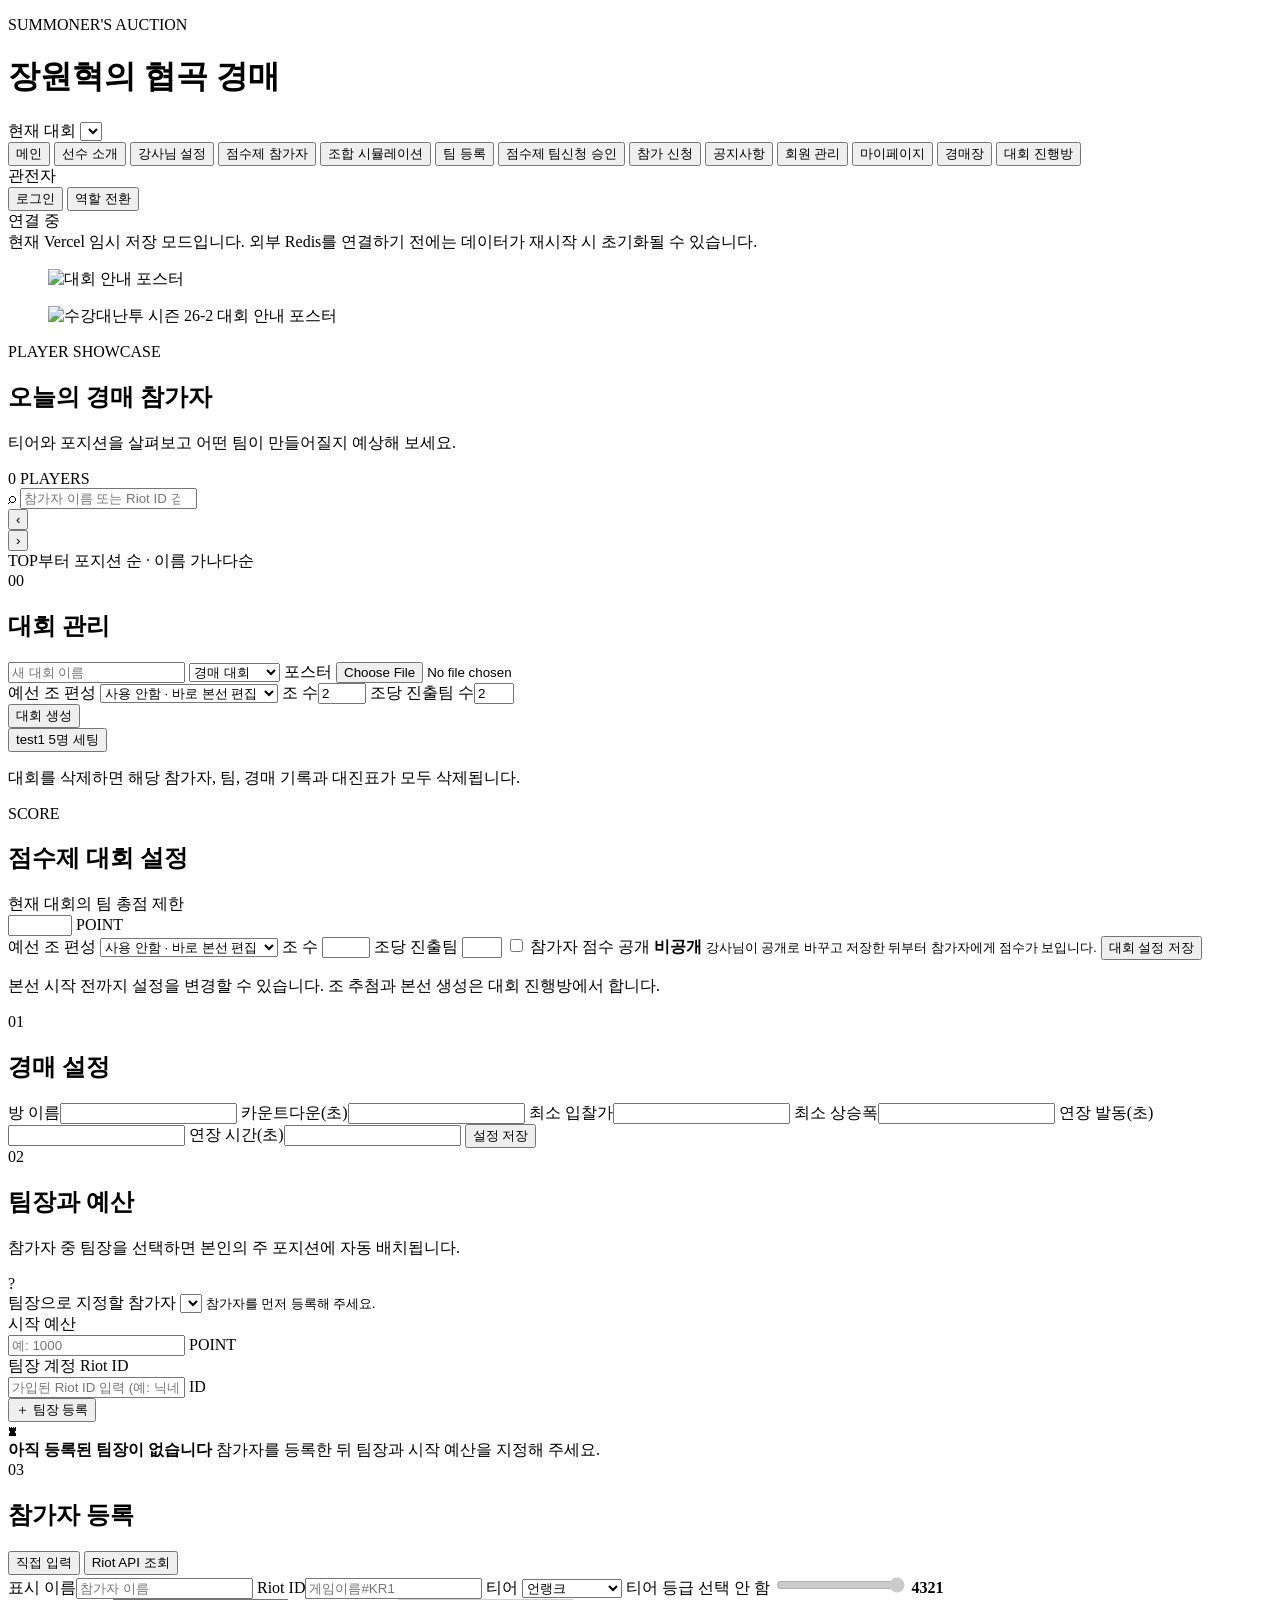
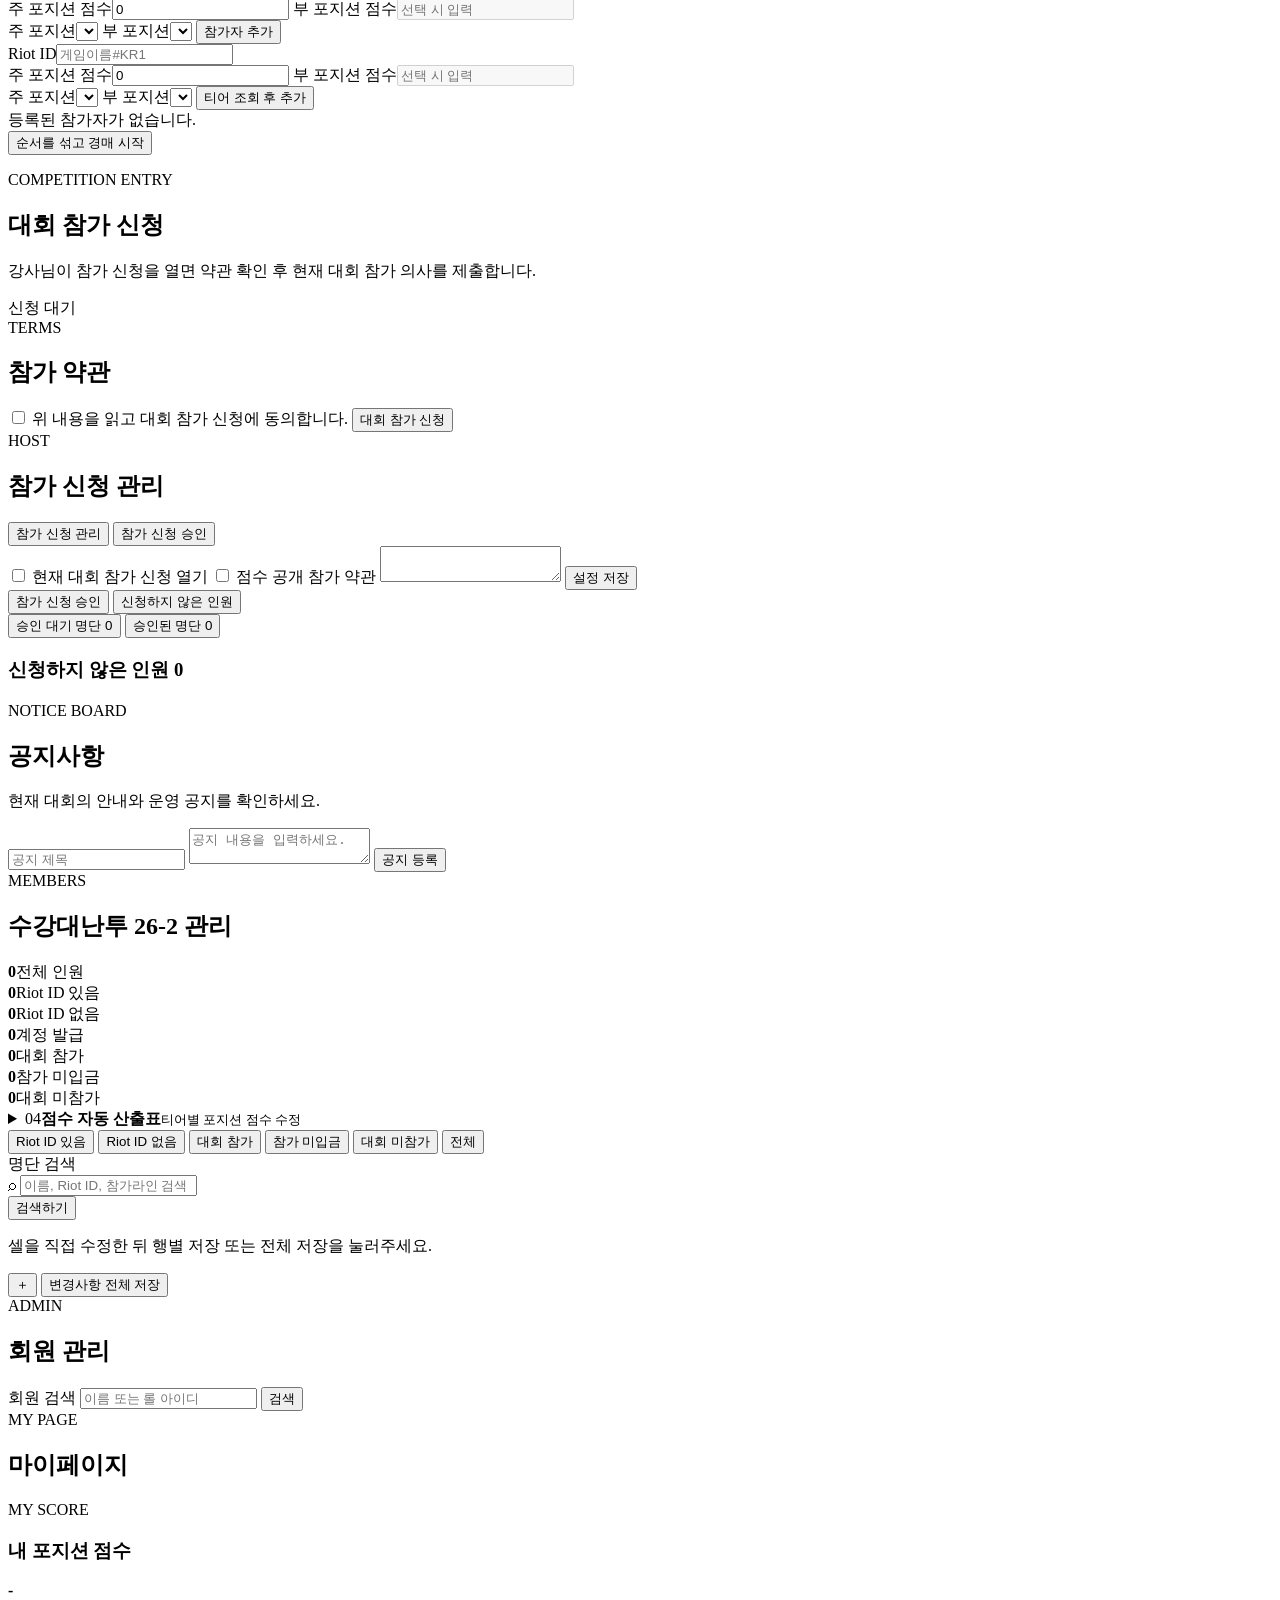
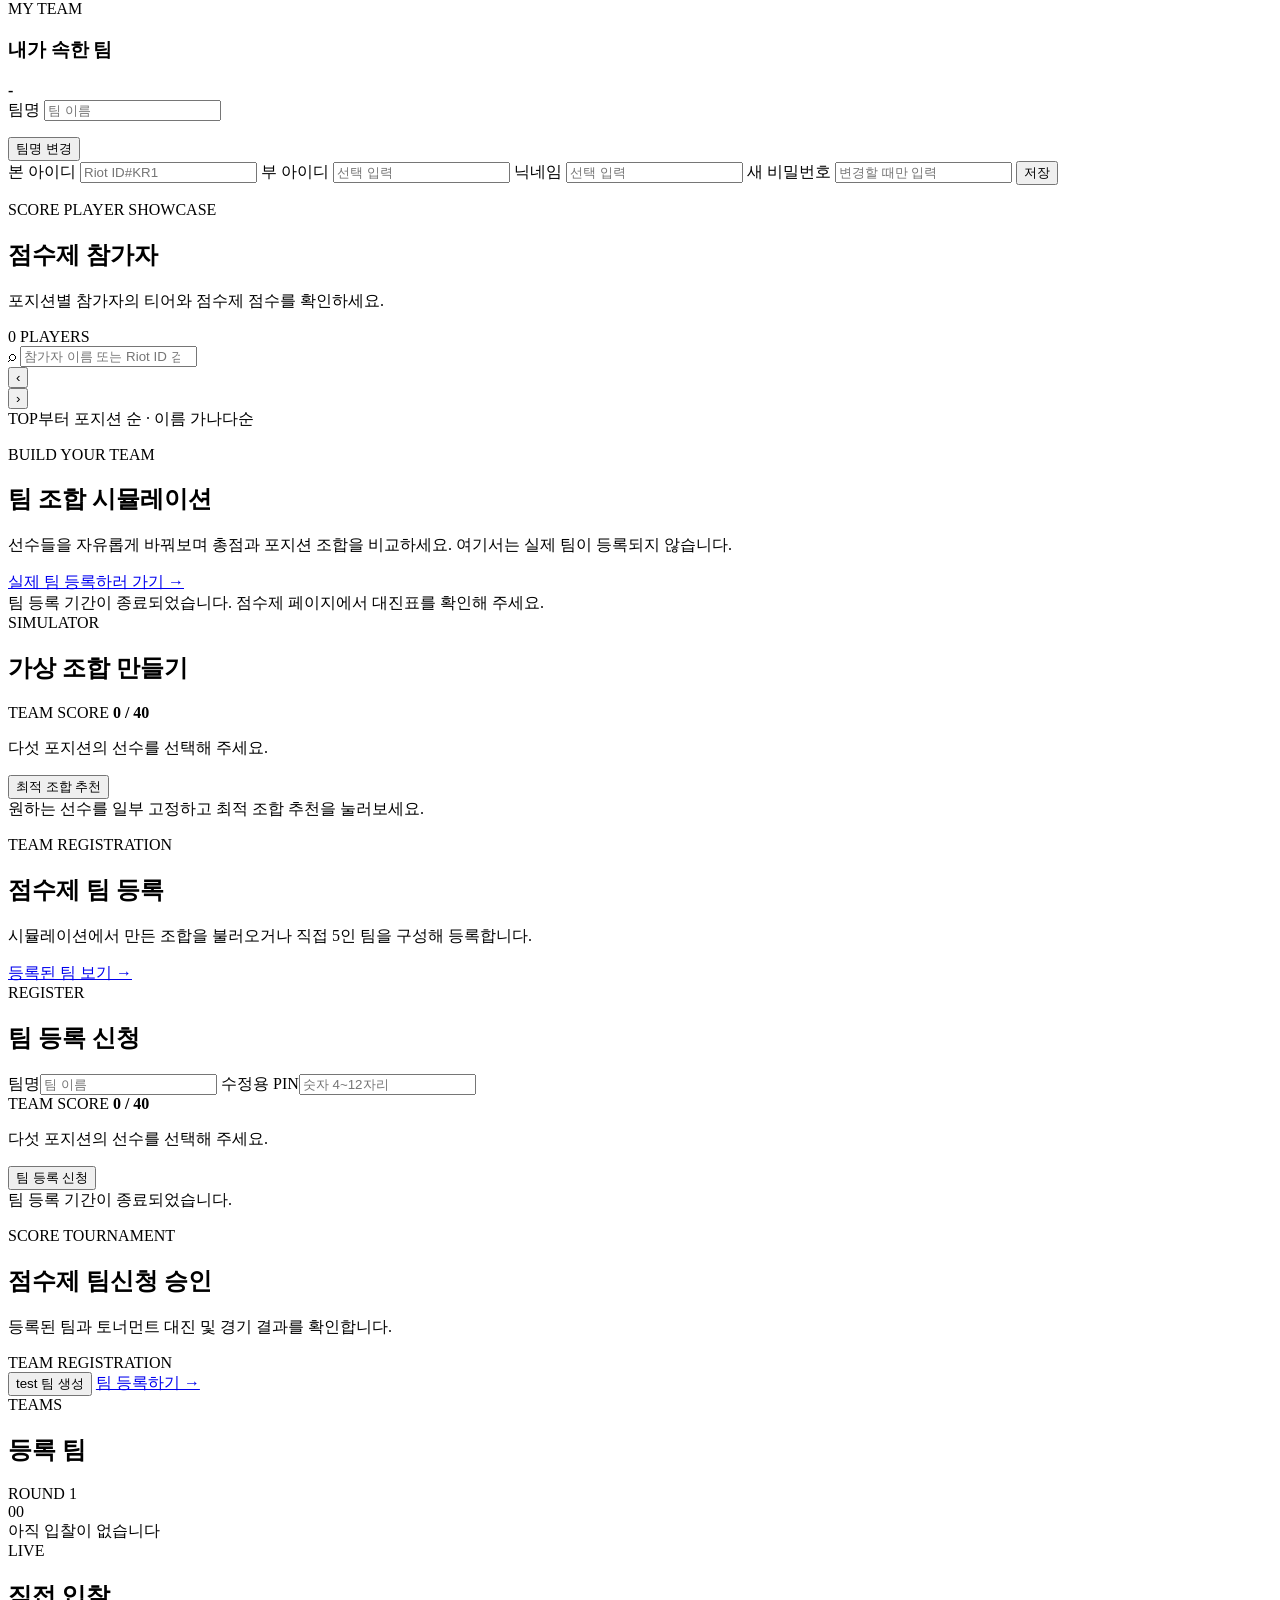
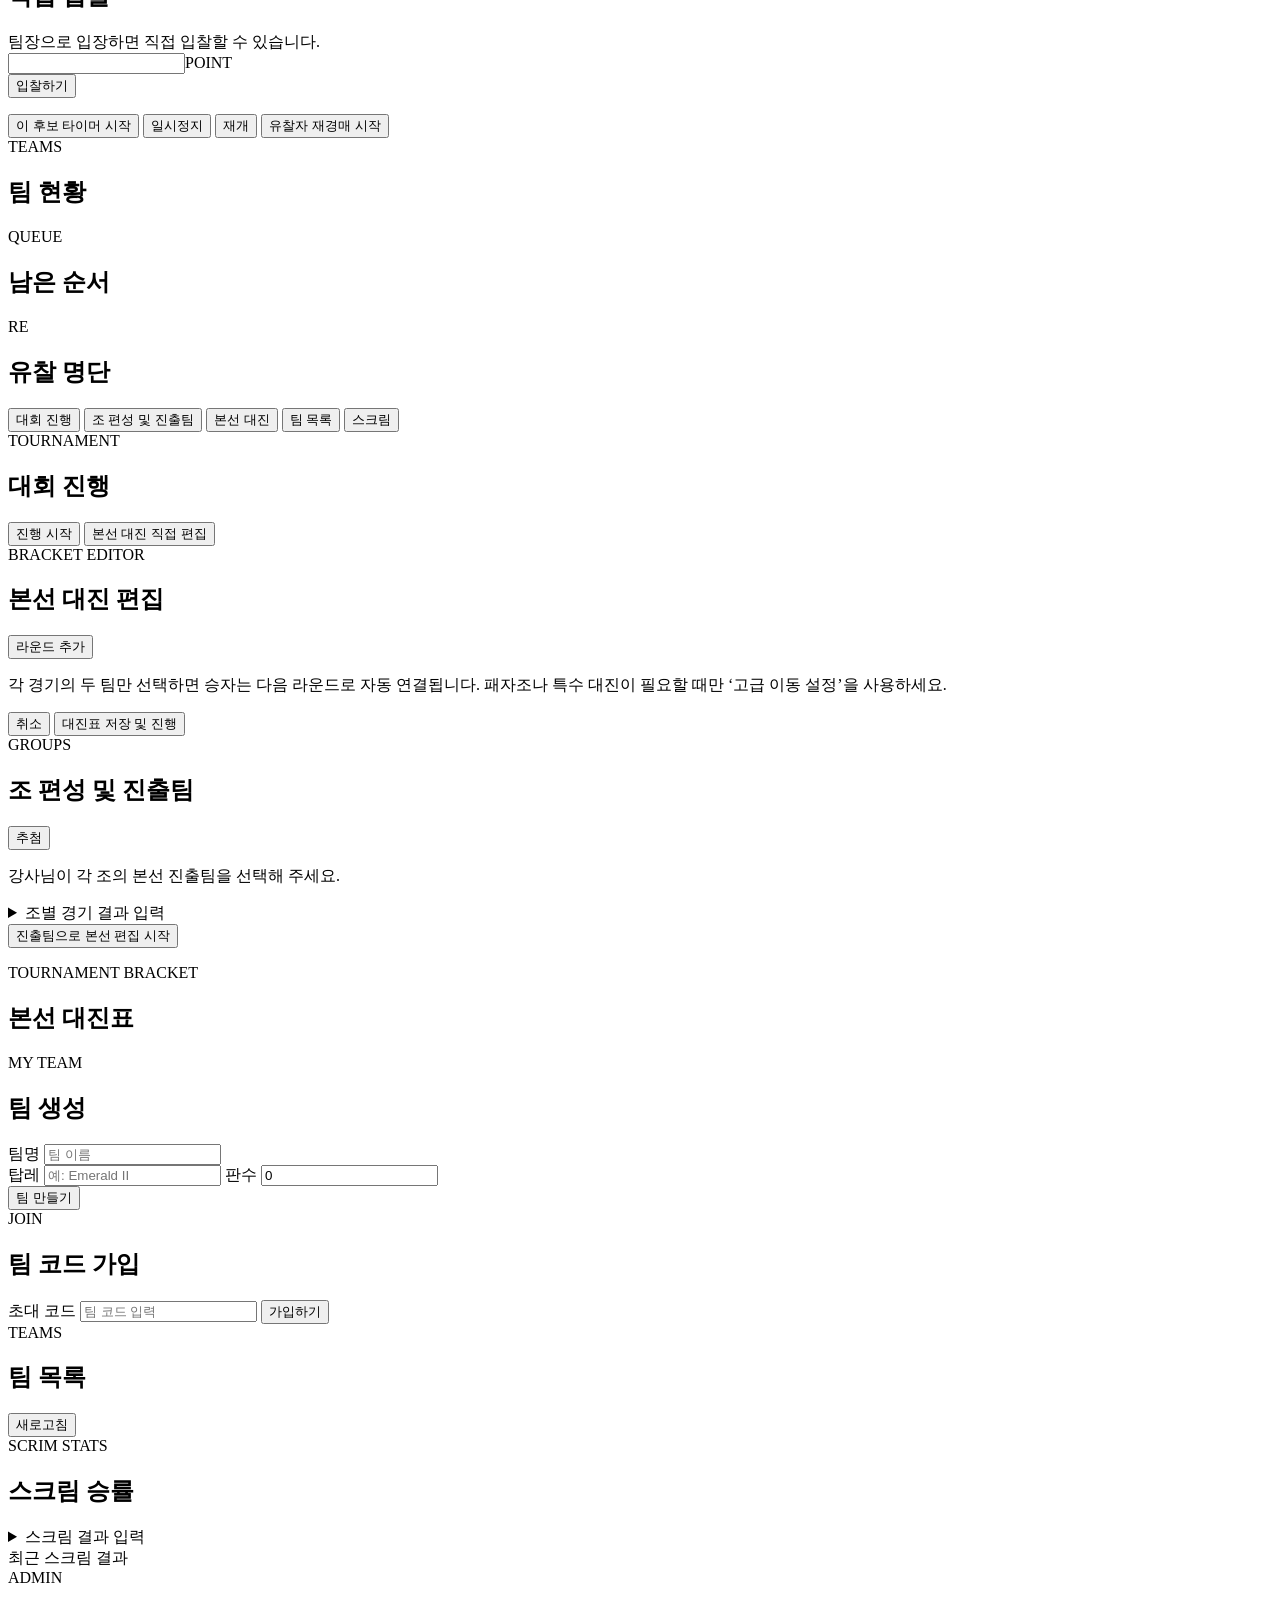
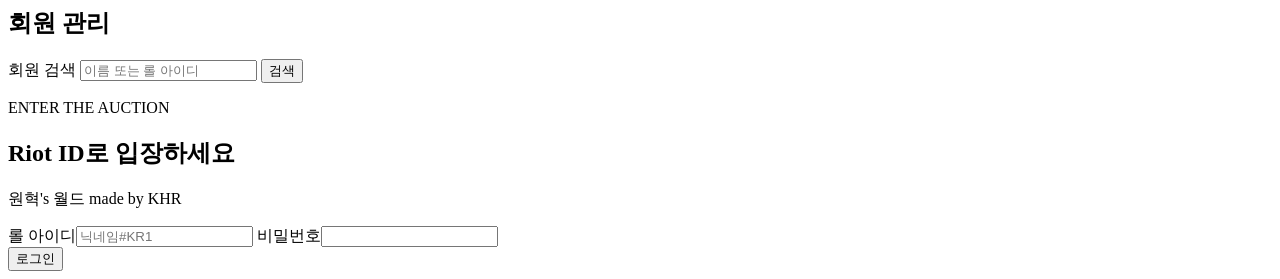
==== app/static/index.html @ ed211e3d "오늘 수정" ====
<!doctype html>
<html lang="ko">
  <head>
    <meta charset="utf-8" />
    <meta name="viewport" content="width=device-width, initial-scale=1" />
    <title>LoL Auction</title>
    <link rel="stylesheet" href="/static/styles.css?v=20260717-5" />
  </head>
  <body>
    <div class="background-glow"></div>
    <header>
      <div>
        <p class="eyebrow">SUMMONER'S AUCTION</p>
        <h1 id="room-title">장원혁의 협곡 경매</h1>
      </div>
      <div class="header-actions">
        <div id="competition-switcher" class="competition-switcher hidden">
          <span>현재 대회</span>
          <select id="active-competition-select"></select>
        </div>
        <nav id="main-nav" class="main-nav hidden">
          <button type="button" data-view="poster">메인</button>
          <button type="button" data-view="intro">선수 소개</button>
          <button id="setup-nav" type="button" data-view="setup">강사님 설정</button>
          <button type="button" data-view="score-intro">점수제 참가자</button>
          <button type="button" data-view="team-simulator">조합 시뮬레이션</button>
          <button type="button" data-view="team-register">팀 등록</button>
          <button id="tournament-nav" type="button" data-view="tournament">점수제 팀신청 승인</button>
          <button type="button" data-view="participation">참가 신청</button>
          <button type="button" data-view="notices">공지사항</button>
          <button type="button" data-view="members">회원 관리</button>
          <button type="button" data-view="mypage">마이페이지</button>
          <button type="button" data-view="auction">경매장</button>
          <button type="button" data-view="scrim">대회 진행방</button>
        </nav>
        <div id="role-badge" class="role-badge">관전자</div>
        <button id="login-button" class="ghost small-button hidden" type="button">로그인</button>
        <button id="logout-button" class="ghost small-button" type="button">역할 전환</button>
        <div class="connection"><span id="socket-dot"></span><span id="socket-text">연결 중</span></div>
      </div>
    </header>

    <main>
      <div id="deployment-warning" class="deployment-warning hidden">
        현재 Vercel 임시 저장 모드입니다. 외부 Redis를 연결하기 전에는 데이터가 재시작 시 초기화될 수 있습니다.
      </div>
      <section id="poster-panel" class="poster-panel hidden">
        <figure class="poster-main-image">
          <img class="main-poster-image" src="/static/season-26-2-poster.png?v=20260716-1" alt="대회 안내 포스터" />
        </figure>
      </section>

      <section id="intro-panel" class="intro-panel hidden">
        <figure class="main-poster">
          <img class="main-poster-image" src="/static/season-26-2-poster.png?v=20260716-1" alt="수강대난투 시즌 26-2 대회 안내 포스터" />
        </figure>
        <div class="intro-heading">
          <div>
            <p class="eyebrow">PLAYER SHOWCASE</p>
            <h2>오늘의 경매 참가자</h2>
            <p>티어와 포지션을 살펴보고 어떤 팀이 만들어질지 예상해 보세요.</p>
          </div>
          <div id="intro-count" class="intro-count">0 PLAYERS</div>
        </div>
        <div class="player-search">
          <div class="player-search-field">
            <span aria-hidden="true">⌕</span>
            <input id="intro-search" type="search" placeholder="참가자 이름 또는 Riot ID 검색" autocomplete="off" />
          </div>
          <div id="intro-search-results" class="player-search-results hidden"></div>
        </div>
        <div id="intro-position-nav" class="intro-position-nav"></div>
        <div class="intro-showcase">
          <button id="intro-prev" class="intro-arrow" type="button" aria-label="이전 참가자">‹</button>
          <div id="intro-players" class="intro-stage"></div>
          <button id="intro-next" class="intro-arrow" type="button" aria-label="다음 참가자">›</button>
        </div>
        <div class="intro-footer">
          <div id="intro-progress" class="intro-progress"></div>
          <span id="intro-order-guide">TOP부터 포지션 순 · 이름 가나다순</span>
        </div>
      </section>

      <section id="setup-panel" class="setup-grid">
        <article class="panel competition-manager">
          <div class="panel-title"><span>00</span><h2>대회 관리</h2></div>
          <form id="competition-form" class="competition-create-form">
            <input name="name" required maxlength="50" placeholder="새 대회 이름" />
            <select name="mode" required>
              <option value="auction">경매 대회</option>
              <option value="tournament">점수제 대회</option>
            </select>
            <label class="competition-poster-field">
              <span>포스터</span>
              <input name="poster_image" type="file" accept="image/*" />
            </label>
            <div id="competition-tournament-options" class="hidden">
              <label>예선 조 편성
                <select name="tournament_format">
                  <option value="single_elimination">사용 안함 · 바로 본선 편집</option>
                  <option value="group_then_knockout">사용 · 조 편성 후 본선 편집</option>
                </select>
              </label>
              <label>조 수<input name="group_count" type="number" min="2" max="16" value="2" /></label>
              <label>조당 진출팀 수<input name="qualifiers_per_group" type="number" min="1" max="8" value="2" /></label>
            </div>
            <button class="primary" type="submit">대회 생성</button>
          </form>
          <div id="competition-list" class="competition-list"></div>
          <button id="setup-test-competitions-button" class="ghost" type="button">test1 5명 세팅</button>
          <p class="danger-guide">대회를 삭제하면 해당 참가자, 팀, 경매 기록과 대진표가 모두 삭제됩니다.</p>
        </article>
        <article class="panel tournament-score-settings">
          <div class="panel-title"><span>SCORE</span><h2>점수제 대회 설정</h2></div>
          <form id="teacher-score-limit-form" class="score-limit-form">
            <div class="score-setting-field">
              <span class="field-caption">현재 대회의 팀 총점 제한</span>
              <div class="input-with-unit">
                <input id="teacher-score-limit-input" name="score_limit" type="number" min="0" max="5000" required />
                <span>POINT</span>
              </div>
            </div>
            <label class="score-setting-field">예선 조 편성
              <select id="tournament-format-input">
                <option value="single_elimination">사용 안함 · 바로 본선 편집</option>
                <option value="group_then_knockout">사용 · 조 편성 후 본선 편집</option>
              </select>
            </label>
            <label class="score-setting-field">조 수
              <input id="tournament-group-count-input" type="number" min="2" max="16" />
            </label>
            <label class="score-setting-field">조당 진출팀
              <input id="tournament-qualifiers-input" type="number" min="1" max="8" />
            </label>
            <label class="score-setting-field score-visibility-toggle">
              <input id="tournament-score-visible-input" type="checkbox" />
              <span class="field-caption">참가자 점수 공개</span>
              <strong id="tournament-score-visible-label">비공개</strong>
              <small>강사님이 공개로 바꾸고 저장한 뒤부터 참가자에게 점수가 보입니다.</small>
            </label>
            <button id="save-tournament-settings" class="primary" type="submit">대회 설정 저장</button>
          </form>
          <p class="security-guide">본선 시작 전까지 설정을 변경할 수 있습니다. 조 추첨과 본선 생성은 대회 진행방에서 합니다.</p>
        </article>
        <article class="panel settings-panel">
          <div class="panel-title"><span>01</span><h2>경매 설정</h2></div>
          <form id="settings-form" class="form-grid">
            <label class="wide">방 이름<input name="room_name" required /></label>
            <label>카운트다운(초)<input name="countdown_seconds" type="number" min="5" required /></label>
            <label>최소 입찰가<input name="minimum_bid" type="number" min="0" required /></label>
            <label>최소 상승폭<input name="bid_increment" type="number" min="1" required /></label>
            <label>연장 발동(초)<input name="extension_trigger_seconds" type="number" min="0" required /></label>
            <label>연장 시간(초)<input name="extension_seconds" type="number" min="0" required /></label>
            <button class="primary wide" type="submit">설정 저장</button>
          </form>
        </article>

        <article class="panel captain-panel">
          <div class="panel-title captain-title">
            <div><span>02</span><h2>팀장과 예산</h2></div>
            <p>참가자 중 팀장을 선택하면 본인의 주 포지션에 자동 배치됩니다.</p>
          </div>
          <form id="captain-form" class="captain-form">
            <div class="captain-candidate">
              <div id="captain-preview-avatar" class="captain-preview-avatar">?</div>
              <div class="captain-candidate-copy">
                <span class="field-caption">팀장으로 지정할 참가자</span>
                <select id="captain-player" name="player_id" required></select>
                <small id="captain-preview-meta">참가자를 먼저 등록해 주세요.</small>
              </div>
            </div>
            <label class="captain-field">
              <span class="field-caption">시작 예산</span>
              <div class="input-with-unit">
                <input name="budget" type="number" min="0" placeholder="예: 1000" required />
                <span>POINT</span>
              </div>
            </label>
            <label class="captain-field">
              <span class="field-caption">팀장 계정 Riot ID</span>
              <div class="input-with-icon">
                <input name="riot_id" type="text" placeholder="가입된 Riot ID 입력 (예: 닉네임#KR1)" required minlength="3" maxlength="80" />
                <span>ID</span>
              </div>
            </label>
            <button class="captain-add-button" type="submit">
              <span class="button-plus">＋</span>
              <span>팀장 등록</span>
            </button>
          </form>
          <div id="captain-setup-list" class="captain-list empty-message">
            <div class="captain-empty-icon">♜</div>
            <strong>아직 등록된 팀장이 없습니다</strong>
            <span>참가자를 등록한 뒤 팀장과 시작 예산을 지정해 주세요.</span>
          </div>
        </article>

        <article class="panel players-panel">
          <div class="panel-title"><span>03</span><h2>참가자 등록</h2></div>
          <div class="tabs">
            <button class="tab active" data-tab="manual" type="button">직접 입력</button>
            <button class="tab" data-tab="riot" type="button">Riot API 조회</button>
          </div>
          <form id="manual-player-form" class="form-grid player-form">
            <label>표시 이름<input name="name" required placeholder="참가자 이름" /></label>
            <label>Riot ID<input name="riot_id" placeholder="게임이름#KR1" /></label>
            <label>티어
              <select id="manual-tier" name="tier" required>
                <option value="UNRANKED">언랭크</option>
                <option value="IRON">아이언</option>
                <option value="BRONZE">브론즈</option>
                <option value="SILVER">실버</option>
                <option value="GOLD">골드</option>
                <option value="PLATINUM">플래티넘</option>
                <option value="EMERALD">에메랄드</option>
                <option value="DIAMOND">다이아몬드</option>
                <option value="MASTER">마스터</option>
                <option value="GRANDMASTER">그랜드마스터</option>
                <option value="CHALLENGER">챌린저</option>
              </select>
            </label>
            <label class="tier-division-field">
              <span class="tier-division-heading">티어 등급 <output id="manual-tier-division-output" for="manual-tier-division">선택 안 함</output></span>
              <input id="manual-tier-division" name="tier_division" type="range" min="1" max="4" value="4" step="1" disabled />
              <span class="tier-division-scale" aria-hidden="true"><b>4</b><b>3</b><b>2</b><b>1</b></span>
            </label>
            <div class="position-score-pair">
              <label>주 포지션 점수<input name="score" type="number" min="0" value="0" /></label>
              <label class="secondary-score-field">부 포지션 점수<input name="secondary_score" type="number" min="0" placeholder="선택 시 입력" disabled /></label>
            </div>
            <label>주 포지션<select name="primary_position" class="position-select"></select></label>
            <label>부 포지션<select name="secondary_position" class="position-select optional"></select></label>
            <button class="accent" type="submit">참가자 추가</button>
          </form>
          <form id="riot-player-form" class="form-grid player-form hidden">
            <label class="wide">Riot ID<input name="riot_id" required placeholder="게임이름#KR1" /></label>
            <div class="position-score-pair">
              <label>주 포지션 점수<input name="score" type="number" min="0" value="0" /></label>
              <label class="secondary-score-field">부 포지션 점수<input name="secondary_score" type="number" min="0" placeholder="선택 시 입력" disabled /></label>
            </div>
            <label>주 포지션<select name="primary_position" class="position-select"></select></label>
            <label>부 포지션<select name="secondary_position" class="position-select optional"></select></label>
            <button class="accent wide" type="submit">티어 조회 후 추가</button>
          </form>
          <div id="player-setup-list" class="player-cards empty-message">등록된 참가자가 없습니다.</div>
          <button id="start-button" class="start-button" type="button">순서를 섞고 경매 시작</button>
        </article>
      </section>

      <section id="participation-panel" class="participation-panel hidden">
        <div class="tournament-heading">
          <div>
            <p class="eyebrow">COMPETITION ENTRY</p>
            <h2>대회 참가 신청</h2>
            <p>강사님이 참가 신청을 열면 약관 확인 후 현재 대회 참가 의사를 제출합니다.</p>
          </div>
          <div id="participation-status" class="tournament-status">신청 대기</div>
        </div>

        <article id="participation-apply-panel" class="panel participation-apply-panel">
          <div class="panel-title"><span>TERMS</span><h2>참가 약관</h2></div>
          <div id="participation-terms" class="participation-terms"></div>
          <label class="terms-check">
            <input id="participation-terms-agree" type="checkbox" />
            <span>위 내용을 읽고 대회 참가 신청에 동의합니다.</span>
          </label>
          <button id="participation-apply-button" class="primary" type="button">대회 참가 신청</button>
        </article>

        <article id="participation-host-panel" class="panel participation-host-panel hidden">
          <div class="panel-title"><span>HOST</span><h2>참가 신청 관리</h2></div>
          <nav class="participation-host-nav">
            <button class="active" type="button" data-participation-host-view="settings">참가 신청 관리</button>
            <button type="button" data-participation-host-view="approvals">참가 신청 승인</button>
          </nav>
          <div id="participation-settings-view">
            <form id="participation-settings-form" class="participation-settings-form">
              <label class="toggle-row">
                <input name="enabled" type="checkbox" />
                <span>현재 대회 참가 신청 열기</span>
              </label>
              <label class="toggle-row">
                  <input name="score_visible" type="checkbox" />
                  <span>점수 공개</span>
              </label>
              <label>참가 약관
                <textarea name="terms" maxlength="2000" required></textarea>
              </label>
              <button class="primary" type="submit">설정 저장</button>
            </form>
          </div>
          <div id="participation-approvals-view" class="hidden">
            <nav class="participation-section-nav">
              <button class="active" type="button" data-participation-approval-view="requests">참가 신청 승인</button>
              <button type="button" data-participation-approval-view="not-applied">신청하지 않은 인원</button>
            </nav>
            <div id="participation-requests-view">
              <nav class="participation-sub-nav">
                <button class="active" type="button" data-participation-approval-status="pending">승인 대기 명단 <span id="pending-count">0</span></button>
                <button type="button" data-participation-approval-status="approved">승인된 명단 <span id="approved-count">0</span></button>
              </nav>
              <div id="pending-users" class="participation-user-list"></div>
              <div id="approved-users" class="participation-user-list hidden"></div>
            </div>
            <div id="participation-not-applied-view" class="hidden">
              <h3 class="participation-list-title">신청하지 않은 인원 <span id="not-applied-count">0</span></h3>
              <div id="not-applied-users" class="participation-user-list"></div>
            </div>
          </div>
        </article>
      </section>

      <section id="notices-panel" class="notices-panel hidden">
        <div class="notice-heading">
          <div>
            <p class="eyebrow">NOTICE BOARD</p>
            <h2>공지사항</h2>
            <p>현재 대회의 안내와 운영 공지를 확인하세요.</p>
          </div>
        </div>
        <form id="notice-form" class="notice-form hidden">
          <input name="title" maxlength="80" required placeholder="공지 제목" />
          <textarea name="body" maxlength="3000" required placeholder="공지 내용을 입력하세요."></textarea>
          <button class="primary" type="submit">공지 등록</button>
        </form>
        <div id="notice-list" class="notice-list"></div>
      </section>

      <section id="members-panel" class="scrim-shell admin-only hidden">
        <aside class="panel admin-panel">
          <div class="panel-title">
            <span>MEMBERS</span>
            <h2 id="member-roster-title">수강대난투 26-2 관리</h2>
          </div>
          <div class="member-stats">
            <div><strong id="member-stat-total">0</strong><span>전체 인원</span></div>
            <div><strong id="member-stat-with-id">0</strong><span>Riot ID 있음</span></div>
            <div><strong id="member-stat-without-id">0</strong><span>Riot ID 없음</span></div>
            <div><strong id="member-stat-issued">0</strong><span>계정 발급</span></div>
            <div><strong id="member-stat-applied">0</strong><span>대회 참가</span></div>
            <div><strong id="member-stat-applied-unpaid">0</strong><span>참가 미입금</span></div>
            <div><strong id="member-stat-not-applied">0</strong><span>대회 미참가</span></div>
          </div>
          <div id="member-player-registration-slot"></div>
          <details class="member-toolbox score-table-toolbox">
            <summary><span>04</span><strong>점수 자동 산출표</strong><small>티어별 포지션 점수 수정</small></summary>
            <form id="score-table-form" class="score-table-form">
              <div class="score-table-grid">
                <div class="score-table-header">
                  <span>티어</span>
                  <span>탑</span>
                  <span>정글</span>
                  <span>미드</span>
                  <span>원딜</span>
                  <span>서폿</span>
                </div>
                <div id="score-table-rows"></div>
              </div>
              <button class="primary" type="submit">점수표 저장</button>
            </form>
          </details>
          <div class="member-filter-bar">
            <button class="secondary active" type="button" data-roster-filter="with_id">Riot ID 있음</button>
            <button class="secondary" type="button" data-roster-filter="without_id">Riot ID 없음</button>
            <button class="secondary" type="button" data-roster-filter="applied">대회 참가</button>
            <button class="secondary" type="button" data-roster-filter="applied_unpaid">참가 미입금</button>
            <button class="secondary" type="button" data-roster-filter="not_applied">대회 미참가</button>
            <button class="secondary" type="button" data-roster-filter="all">전체</button>
          </div>
          <form id="member-search-form" class="scrim-form compact">
            <label>
              <span>명단 검색</span>
              <div class="member-search-input">
                <span aria-hidden="true">⌕</span>
                <input name="query" placeholder="이름, Riot ID, 참가라인 검색" />
              </div>
            </label>
            <button class="secondary" type="submit">검색하기</button>
          </form>
          <div class="spreadsheet-toolbar">
            <p class="spreadsheet-guide">셀을 직접 수정한 뒤 행별 저장 또는 전체 저장을 눌러주세요.</p>
            <div class="spreadsheet-actions">
              <button id="add-roster-member-button" class="secondary icon-action" type="button" title="멤버 추가" aria-label="멤버 추가">＋</button>
              <button id="save-all-roster-button" class="primary" type="button">변경사항 전체 저장</button>
            </div>
          </div>
          <div id="member-list" class="roster-admin-list"></div>
        </aside>

        <aside id="admin-panel" class="panel admin-panel hidden">
          <div class="panel-title">
            <span>ADMIN</span>
            <h2>회원 관리</h2>
          </div>
          <form id="admin-search-form" class="scrim-form compact">
            <label>회원 검색
              <input name="query" placeholder="이름 또는 롤 아이디" />
            </label>
            <button class="secondary" type="submit">검색</button>
          </form>
          <div id="admin-user-list" class="admin-user-list"></div>
        </aside>
      </section>

      <section id="mypage-panel" class="scrim-shell admin-only hidden">
        <aside class="panel admin-panel">
          <div class="panel-title">
            <span>MY PAGE</span>
            <h2>마이페이지</h2>
          </div>
          <section class="mypage-score-card">
            <div class="mypage-score-heading">
              <div><span>MY SCORE</span><h3>내 포지션 점수</h3></div>
              <strong id="mypage-score-tier">-</strong>
            </div>
            <div id="mypage-score-list" class="mypage-score-list"></div>
          </section>
          <section id="mypage-team-card" class="mypage-score-card hidden">
            <div class="mypage-score-heading">
              <div><span>MY TEAM</span><h3>내가 속한 팀</h3></div>
              <strong id="mypage-team-status">-</strong>
            </div>
            <form id="mypage-team-name-form" class="scrim-form compact">
              <input name="team_id" type="hidden" />
              <label>팀명
                <input name="name" maxlength="30" required placeholder="팀 이름" />
              </label>
              <p id="mypage-team-name-help" class="form-help"></p>
              <button class="secondary" type="submit">팀명 변경</button>
            </form>
          </section>
          <form id="mypage-form" class="scrim-form compact">
            <label>본 아이디
              <input name="riot_id" maxlength="80" required placeholder="Riot ID#KR1" />
            </label>
            <label>부 아이디
              <input name="secondary_riot_id" maxlength="80" placeholder="선택 입력" />
            </label>
            <label>닉네임
              <input name="nickname" maxlength="50" placeholder="선택 입력" />
            </label>
            <label>새 비밀번호
              <input name="password" type="password" minlength="4" maxlength="128" placeholder="변경할 때만 입력" />
            </label>
            <button class="primary" type="submit">저장</button>
          </form>
        </aside>
      </section>

      <section id="score-intro-panel" class="intro-panel hidden">
        <div class="intro-heading">
          <div>
            <p class="eyebrow">SCORE PLAYER SHOWCASE</p>
            <h2>점수제 참가자</h2>
            <p>포지션별 참가자의 티어와 점수제 점수를 확인하세요.</p>
          </div>
          <div id="score-intro-count" class="intro-count">0 PLAYERS</div>
        </div>
        <div class="player-search">
          <div class="player-search-field">
            <span aria-hidden="true">⌕</span>
            <input id="score-intro-search" type="search" placeholder="참가자 이름 또는 Riot ID 검색" autocomplete="off" />
          </div>
          <div id="score-intro-search-results" class="player-search-results hidden"></div>
        </div>
        <div id="score-intro-position-nav" class="intro-position-nav"></div>
        <div class="intro-showcase">
          <button id="score-intro-prev" class="intro-arrow" type="button" aria-label="이전 참가자">‹</button>
          <div id="score-intro-player" class="intro-stage"></div>
          <button id="score-intro-next" class="intro-arrow" type="button" aria-label="다음 참가자">›</button>
        </div>
        <div class="intro-footer">
          <div id="score-intro-progress" class="intro-progress"></div>
          <span>TOP부터 포지션 순 · 이름 가나다순</span>
        </div>
      </section>

      <section id="team-simulator-panel" class="tournament-panel hidden">
        <div class="tournament-heading">
          <div>
            <p class="eyebrow">BUILD YOUR TEAM</p>
            <h2>팀 조합 시뮬레이션</h2>
            <p>선수들을 자유롭게 바꿔보며 총점과 포지션 조합을 비교하세요. 여기서는 실제 팀이 등록되지 않습니다.</p>
          </div>
          <a class="page-link-button" href="/team-register" data-navigate-view="team-register">실제 팀 등록하러 가기 →</a>
        </div>

        <div id="team-registration-closed" class="registration-closed hidden">
          팀 등록 기간이 종료되었습니다. 점수제 페이지에서 대진표를 확인해 주세요.
        </div>
        <form id="team-simulator-form" class="panel tournament-team-form">
          <div class="panel-title"><span>SIMULATOR</span><h2>가상 조합 만들기</h2></div>
          <div id="simulator-member-selects" class="tournament-member-selects"></div>
          <div class="team-score-meter">
            <div>
              <span>TEAM SCORE</span>
              <strong><b id="simulator-current-score">0</b> / <b id="simulator-score-limit">40</b></strong>
            </div>
            <div class="score-track"><span id="simulator-score-bar"></span></div>
            <p id="simulator-score-message">다섯 포지션의 선수를 선택해 주세요.</p>
          </div>
          <button id="use-simulation-button" class="primary team-register-button" type="submit">최적 조합 추천</button>
        </form>
        <div id="simulator-recommendations" class="simulator-recommendations">
          <div class="balance-empty">원하는 선수를 일부 고정하고 최적 조합 추천을 눌러보세요.</div>
        </div>
      </section>

      <section id="team-register-panel" class="tournament-panel hidden">
        <div class="tournament-heading">
          <div>
            <p class="eyebrow">TEAM REGISTRATION</p>
            <h2>점수제 팀 등록</h2>
            <p>시뮬레이션에서 만든 조합을 불러오거나 직접 5인 팀을 구성해 등록합니다.</p>
          </div>
          <a class="page-link-button" href="/tournament" data-navigate-view="tournament">등록된 팀 보기 →</a>
        </div>
        <div id="tournament-registration-area" class="panel tournament-team-form">
          <div class="panel-title"><span>REGISTER</span><h2>팀 등록 신청</h2></div>
          <form id="tournament-team-form">
            <div class="team-registration-head">
              <label>팀명<input name="name" required maxlength="30" placeholder="팀 이름" /></label>
              <label>수정용 PIN<input name="registration_pin" required type="password" inputmode="numeric" pattern="[0-9]{4,12}" placeholder="숫자 4~12자리" /></label>
            </div>
            <div id="tournament-member-selects" class="tournament-member-selects"></div>
            <div class="team-score-meter">
              <div>
                <span>TEAM SCORE</span>
                <strong><b id="team-current-score">0</b> / <b id="team-score-limit">40</b></strong>
              </div>
              <div class="score-track"><span id="team-score-bar"></span></div>
              <p id="team-score-message">다섯 포지션의 선수를 선택해 주세요.</p>
            </div>
            <button id="team-register-button" class="primary team-register-button" type="submit">팀 등록 신청</button>
          </form>
        </div>
        <div id="team-registration-closed-tournament" class="registration-closed hidden">
          팀 등록 기간이 종료되었습니다.
        </div>
      </section>

      <section id="tournament-panel" class="tournament-panel hidden">
        <div class="tournament-heading">
          <div>
            <p class="eyebrow">SCORE TOURNAMENT</p>
            <h2>점수제 팀신청 승인</h2>
            <p>등록된 팀과 토너먼트 대진 및 경기 결과를 확인합니다.</p>
          </div>
          <div class="tournament-heading-actions">
            <div id="tournament-status" class="tournament-status">TEAM REGISTRATION</div>
            <button id="build-test-teams-button" class="page-link-button hidden" type="button">test 팀 생성</button>
            <a id="open-team-register" class="page-link-button" href="/team-register" data-navigate-view="team-register">팀 등록하기 →</a>
          </div>
        </div>

        <div class="panel tournament-team-panel">
          <div class="panel-title"><span>TEAMS</span><h2>등록 팀</h2></div>
          <div id="tournament-team-list" class="tournament-team-list"></div>
        </div>
      </section>

      <section id="auction-panel" class="auction-layout hidden">
        <div class="auction-stage">
          <article class="current-card">
            <div class="round-label">ROUND <span id="round-number">1</span></div>
            <div id="timer" class="timer">00</div>
            <div id="current-player"></div>
            <div id="highest-bid" class="highest-bid">아직 입찰이 없습니다</div>
          </article>

          <article class="bid-panel panel">
            <div class="panel-title"><span>LIVE</span><h2>직접 입찰</h2></div>
            <form id="bid-form" class="bid-form">
              <div id="bid-identity" class="bid-identity">팀장으로 입장하면 직접 입찰할 수 있습니다.</div>
              <div class="amount-wrap"><input id="bid-amount" name="amount" type="number" inputmode="numeric" min="0" step="1" required /><span>POINT</span></div>
              <button class="bid-button" type="submit">입찰하기</button>
            </form>
            <p id="bid-guide" class="guide"></p>
            <div id="captain-presence" class="captain-presence hidden"></div>
            <div class="host-controls">
              <button id="start-timer-button" class="accent hidden" type="button">이 후보 타이머 시작</button>
              <button id="pause-button" class="ghost" type="button">일시정지</button>
              <button id="resume-button" class="ghost hidden" type="button">재개</button>
              <button id="reauction-button" class="accent hidden" type="button">유찰자 재경매 시작</button>
            </div>
          </article>
        </div>

        <aside>
          <article class="panel">
            <div class="panel-title"><span>TEAMS</span><h2>팀 현황</h2></div>
            <div id="teams" class="teams"></div>
          </article>
          <article class="panel">
            <div class="panel-title"><span>QUEUE</span><h2>남은 순서</h2></div>
            <div id="queue" class="queue-list"></div>
          </article>
          <article class="panel unsold-panel">
            <div class="panel-title"><span>RE</span><h2>유찰 명단</h2></div>
            <div id="unsold" class="queue-list"></div>
          </article>
        </aside>
      </section>

      <section id="scrim-panel" class="scrim-shell hidden">
        <nav class="scrim-room-nav" aria-label="대회 진행방 메뉴">
          <button class="active" type="button" data-scrim-tab="progress">대회 진행</button>
          <button type="button" data-scrim-tab="groups">조 편성 및 진출팀</button>
          <button type="button" data-scrim-tab="bracket">본선 대진</button>
          <button type="button" data-scrim-tab="teams">팀 목록</button>
          <button type="button" data-scrim-tab="stats">스크림</button>
        </nav>
        <section class="dashboard-main">
          <article id="competition-progress-panel" class="panel wide scrim-tab-panel" data-scrim-tab-panel="progress">
            <div class="panel-title row">
              <div><span>TOURNAMENT</span><h2>대회 진행</h2></div>
              <div id="competition-room-format" class="competition-room-format"></div>
            </div>
            <button id="start-tournament-button" class="accent hidden" type="button">진행 시작</button>
            <button id="open-bracket-editor-button" class="ghost hidden" type="button">본선 대진 직접 편집</button>
          </article>
          <article id="bracket-editor-panel" class="panel wide hidden scrim-tab-panel" data-scrim-tab-panel="bracket">
            <div class="panel-title row">
              <div><span>BRACKET EDITOR</span><h2>본선 대진 편집</h2></div>
              <button id="add-bracket-round-button" class="ghost" type="button">라운드 추가</button>
            </div>
            <p class="guide">각 경기의 두 팀만 선택하면 승자는 다음 라운드로 자동 연결됩니다. 패자조나 특수 대진이 필요할 때만 ‘고급 이동 설정’을 사용하세요.</p>
            <div id="bracket-editor-rounds" class="bracket-editor-rounds"></div>
            <div class="bracket-editor-actions">
              <button id="cancel-bracket-editor-button" class="ghost" type="button">취소</button>
              <button id="save-bracket-editor-button" class="primary" type="button">대진표 저장 및 진행</button>
            </div>
          </article>
          <article id="tournament-group-section" class="panel wide hidden scrim-tab-panel roulette-stage" data-scrim-tab-panel="groups">
            <div class="panel-title row">
              <div><span>GROUPS</span><h2>조 편성 및 진출팀</h2></div>
              <button id="play-group-draw-button" class="ghost hidden" type="button">추첨</button>
            </div>
            <p class="guide">강사님이 각 조의 본선 진출팀을 선택해 주세요.</p>
            <div id="tournament-groups" class="tournament-team-list"></div>
            <details id="group-result-entry" class="group-result-entry">
              <summary>조별 경기 결과 입력</summary>
              <form id="group-result-form" class="scrim-form result-form">
                <label>날짜
                  <input name="match_date" type="date" required />
                </label>
                <label>경기 방식
                  <select name="best_of" required>
                    <option value="2">2경기 세트</option>
                    <option value="3">BO3</option>
                  </select>
                </label>
                <label>팀 A
                  <select name="team_a_id" required></select>
                </label>
                <label>팀 A 점수
                  <input name="team_a_score" type="number" min="0" max="2" value="1" required />
                </label>
                <label>팀 B
                  <select name="team_b_id" required></select>
                </label>
                <label>팀 B 점수
                  <input name="team_b_score" type="number" min="0" max="2" value="1" required />
                </label>
                <label>메모
                  <input name="memo" maxlength="500" placeholder="선택 입력" />
                </label>
                <div class="result-actions">
                  <button class="primary" type="submit">결과 저장</button>
                </div>
              </form>
            </details>
            <button id="start-group-knockout-button" class="accent hidden" type="button">진출팀으로 본선 편집 시작</button>
          </article>
          <article id="tournament-bracket-section" class="panel wide tournament-bracket-section hidden scrim-tab-panel" data-scrim-tab-panel="bracket">
            <div class="bracket-header">
              <div><p class="eyebrow">TOURNAMENT BRACKET</p><h2>본선 대진표</h2></div>
              <div id="tournament-champion" class="tournament-champion"></div>
            </div>
            <div id="tournament-bracket" class="tournament-bracket"></div>
          </article>
          <article class="panel legacy-team-tool">
            <div class="panel-title">
              <span>MY TEAM</span>
              <h2>팀 생성</h2>
            </div>
            <form id="team-create-form" class="scrim-form compact">
              <label>팀명
                <input name="name" maxlength="100" required placeholder="팀 이름" />
              </label>
              <div class="inline-fields">
                <label>탑레
                  <input name="top_rank" maxlength="50" placeholder="예: Emerald II" />
                </label>
                <label>판수
                  <input name="game_count" type="number" min="0" value="0" />
                </label>
              </div>
              <button class="primary" type="submit">팀 만들기</button>
            </form>
          </article>

          <article class="panel legacy-team-tool">
            <div class="panel-title">
              <span>JOIN</span>
              <h2>팀 코드 가입</h2>
            </div>
            <form id="team-join-form" class="scrim-form compact">
              <label>초대 코드
                <input name="invite_code" required placeholder="팀 코드 입력" />
              </label>
              <button class="secondary" type="submit">가입하기</button>
            </form>
          </article>

          <article class="panel wide scrim-tab-panel" data-scrim-tab-panel="teams">
            <div class="panel-title row">
              <div>
                <span>TEAMS</span>
                <h2>팀 목록</h2>
              </div>
              <button id="refresh-teams" class="ghost" type="button">새로고침</button>
            </div>
            <div id="team-list" class="team-list"></div>
          </article>

        </section>

        <aside id="scrim-stats-panel" class="panel scrim-stats-panel scrim-tab-panel" data-scrim-tab-panel="stats">
          <div class="panel-title row">
            <div><span>SCRIM STATS</span><h2>스크림 승률</h2></div>
          </div>
          <div id="scrim-winrate-list" class="scrim-winrate-list"></div>
          <details id="scrim-result-entry" class="scrim-result-entry">
            <summary>스크림 결과 입력</summary>
            <form id="scrim-result-form" class="scrim-form result-form">
              <input name="result_id" type="hidden" />
              <label>날짜
                <input name="match_date" type="date" required />
              </label>
              <label>경기 방식
                <select name="best_of" required>
                  <option value="2">2경기 세트</option>
                  <option value="3">BO3</option>
                </select>
              </label>
              <label>팀 A
                <select name="team_a_id" required></select>
              </label>
              <label>팀 A 세트
                <input name="team_a_score" type="number" min="0" max="2" value="1" required />
              </label>
              <label>팀 B
                <select name="team_b_id" required></select>
              </label>
              <label>팀 B 세트
                <input name="team_b_score" type="number" min="0" max="2" value="1" required />
              </label>
              <label>메모
                <input name="memo" maxlength="500" placeholder="선택 입력" />
              </label>
              <div class="result-actions">
                <button class="primary" type="submit">결과 저장</button>
                <button id="cancel-result-edit" class="ghost hidden" type="button">수정 취소</button>
              </div>
            </form>
            <div id="scrim-result-locked" class="empty-state hidden">
              참가 팀원 또는 강사님만 결과를 등록할 수 있습니다.
            </div>
          </details>
          <div id="scrim-history-title" class="scrim-history-title">최근 스크림 결과</div>
          <div id="scrim-result-list" class="team-list"></div>
        </aside>

        <aside id="scrim-admin-panel-legacy" class="panel admin-panel hidden">
          <div class="panel-title">
            <span>ADMIN</span>
            <h2>회원 관리</h2>
          </div>
          <form id="scrim-admin-search-form-legacy" class="scrim-form compact">
            <label>회원 검색
              <input name="query" placeholder="이름 또는 롤 아이디" />
            </label>
            <button class="secondary" type="submit">검색</button>
          </form>
          <div id="scrim-admin-user-list-legacy" class="admin-user-list"></div>
        </aside>
      </section>
    </main>

    <div id="login-overlay" class="login-overlay">
      <div class="login-card">
        <p class="eyebrow">ENTER THE AUCTION</p>
        <h2>Riot ID로 입장하세요</h2>
        <p class="login-copy">원혁's 월드 made by KHR</p>
        <form id="login-form">
          <label>롤 아이디<input name="riot_id" autocomplete="username" required placeholder="닉네임#KR1" /></label>
          <label>비밀번호<input name="password" type="password" autocomplete="current-password" minlength="4" required /></label>
          <div id="login-status" class="login-status hidden" role="status" aria-live="polite"></div>
          <button class="primary" type="submit">로그인</button>
        </form>
      </div>
    </div>

    <div id="toast" class="toast"></div>
    <script src="/static/app.js?v=20260717-5"></script>
  </body>
</html>
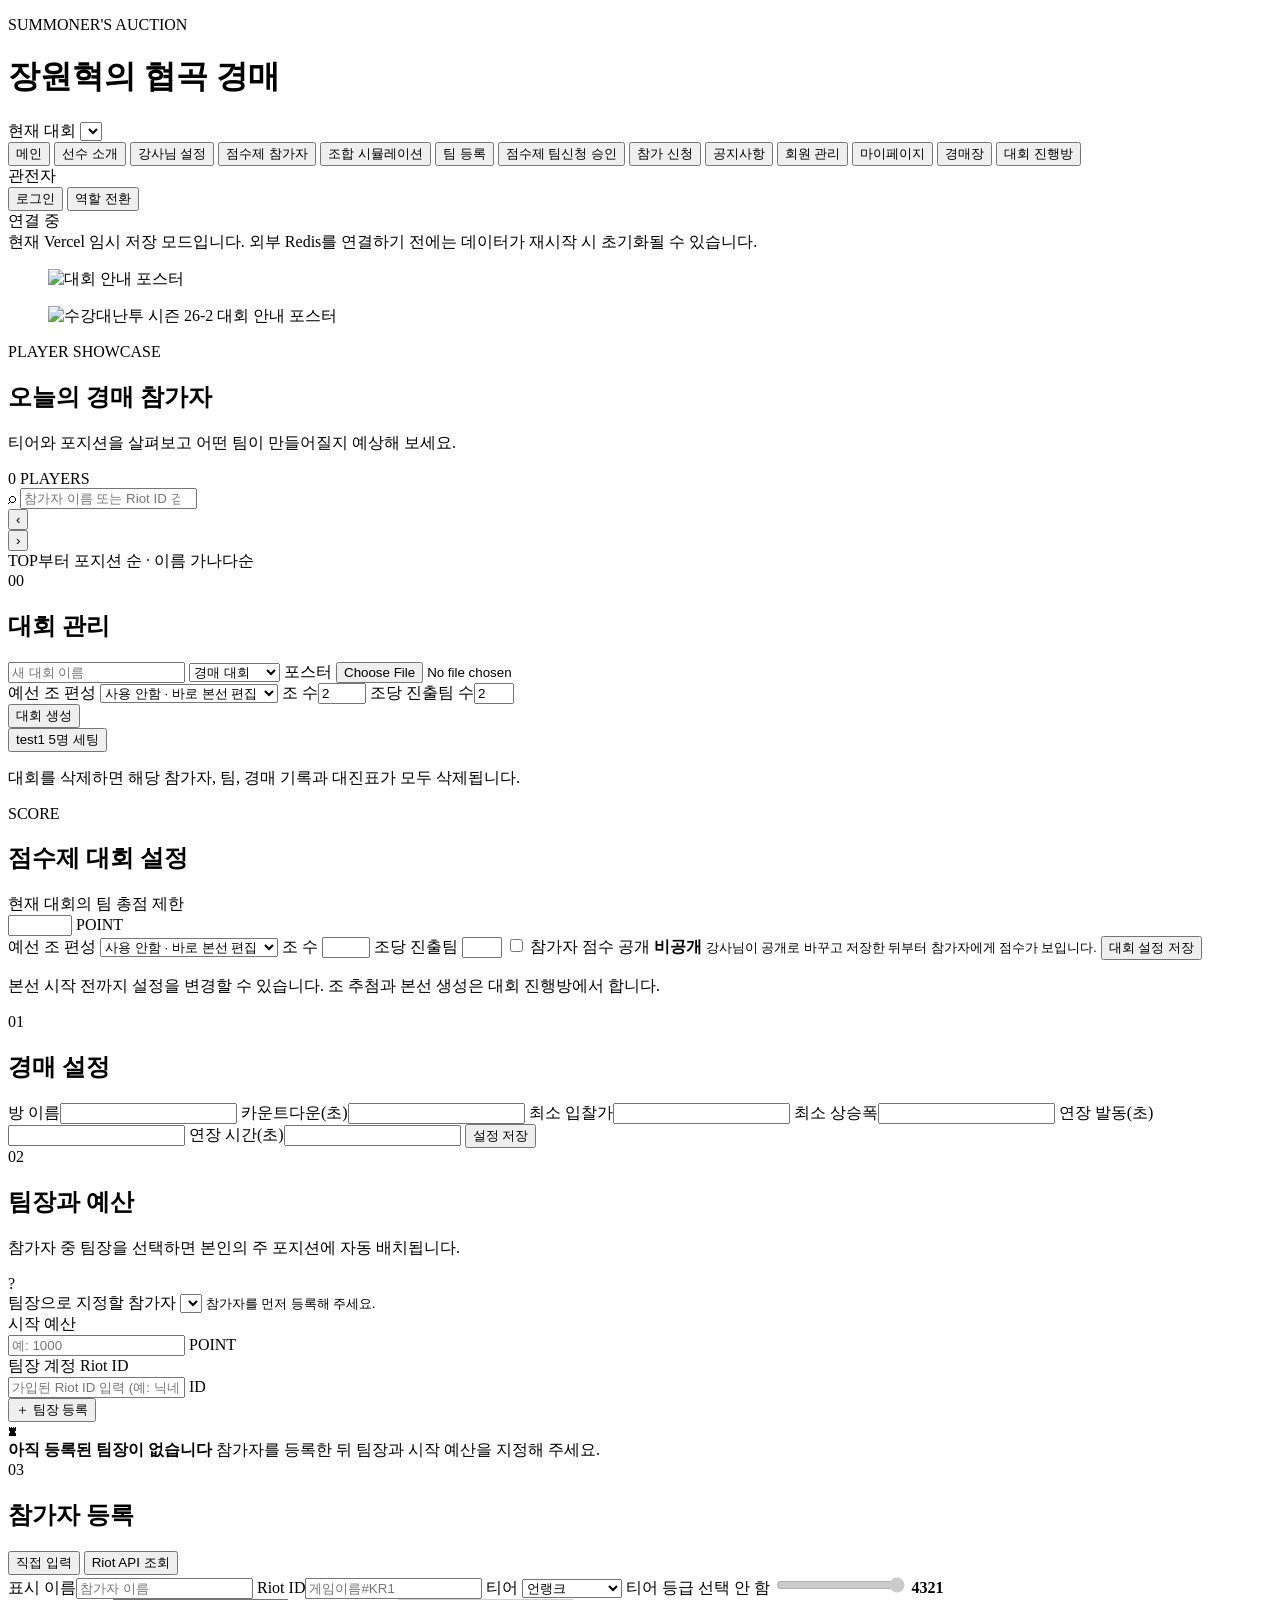
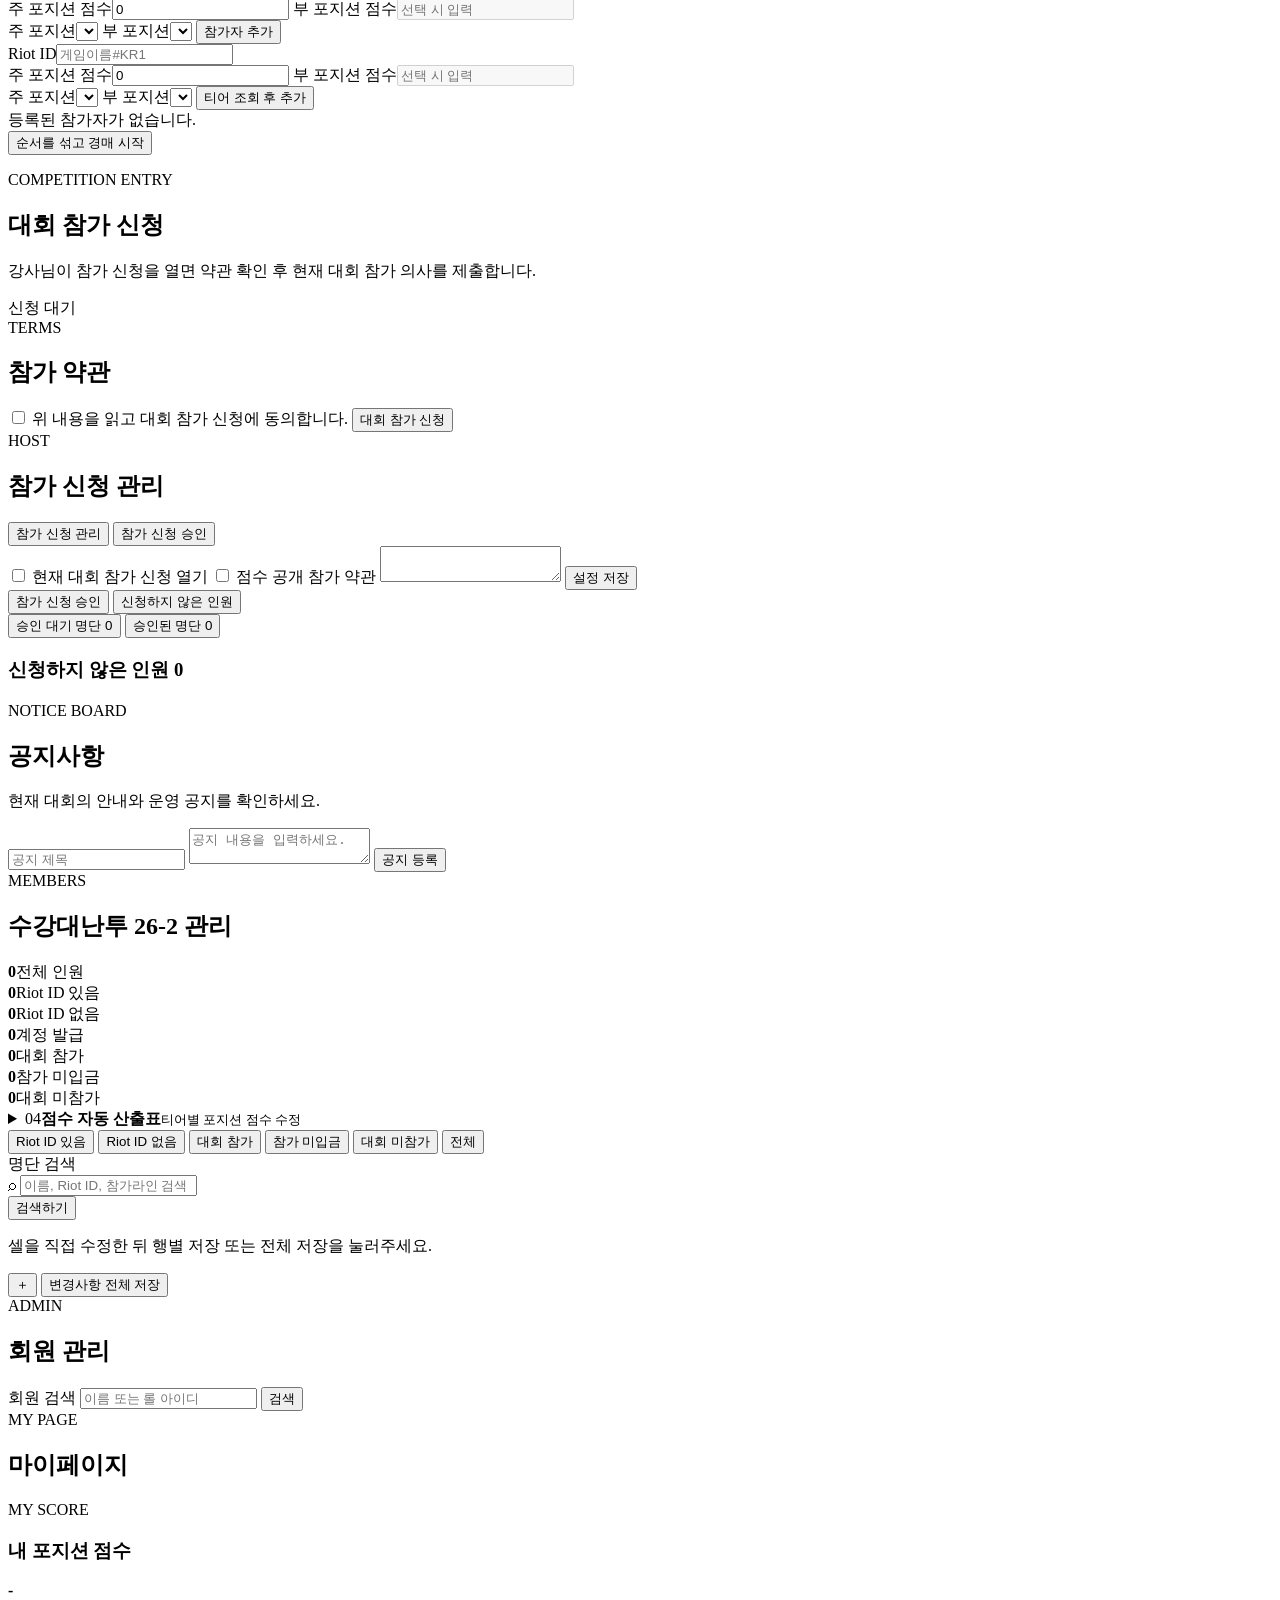
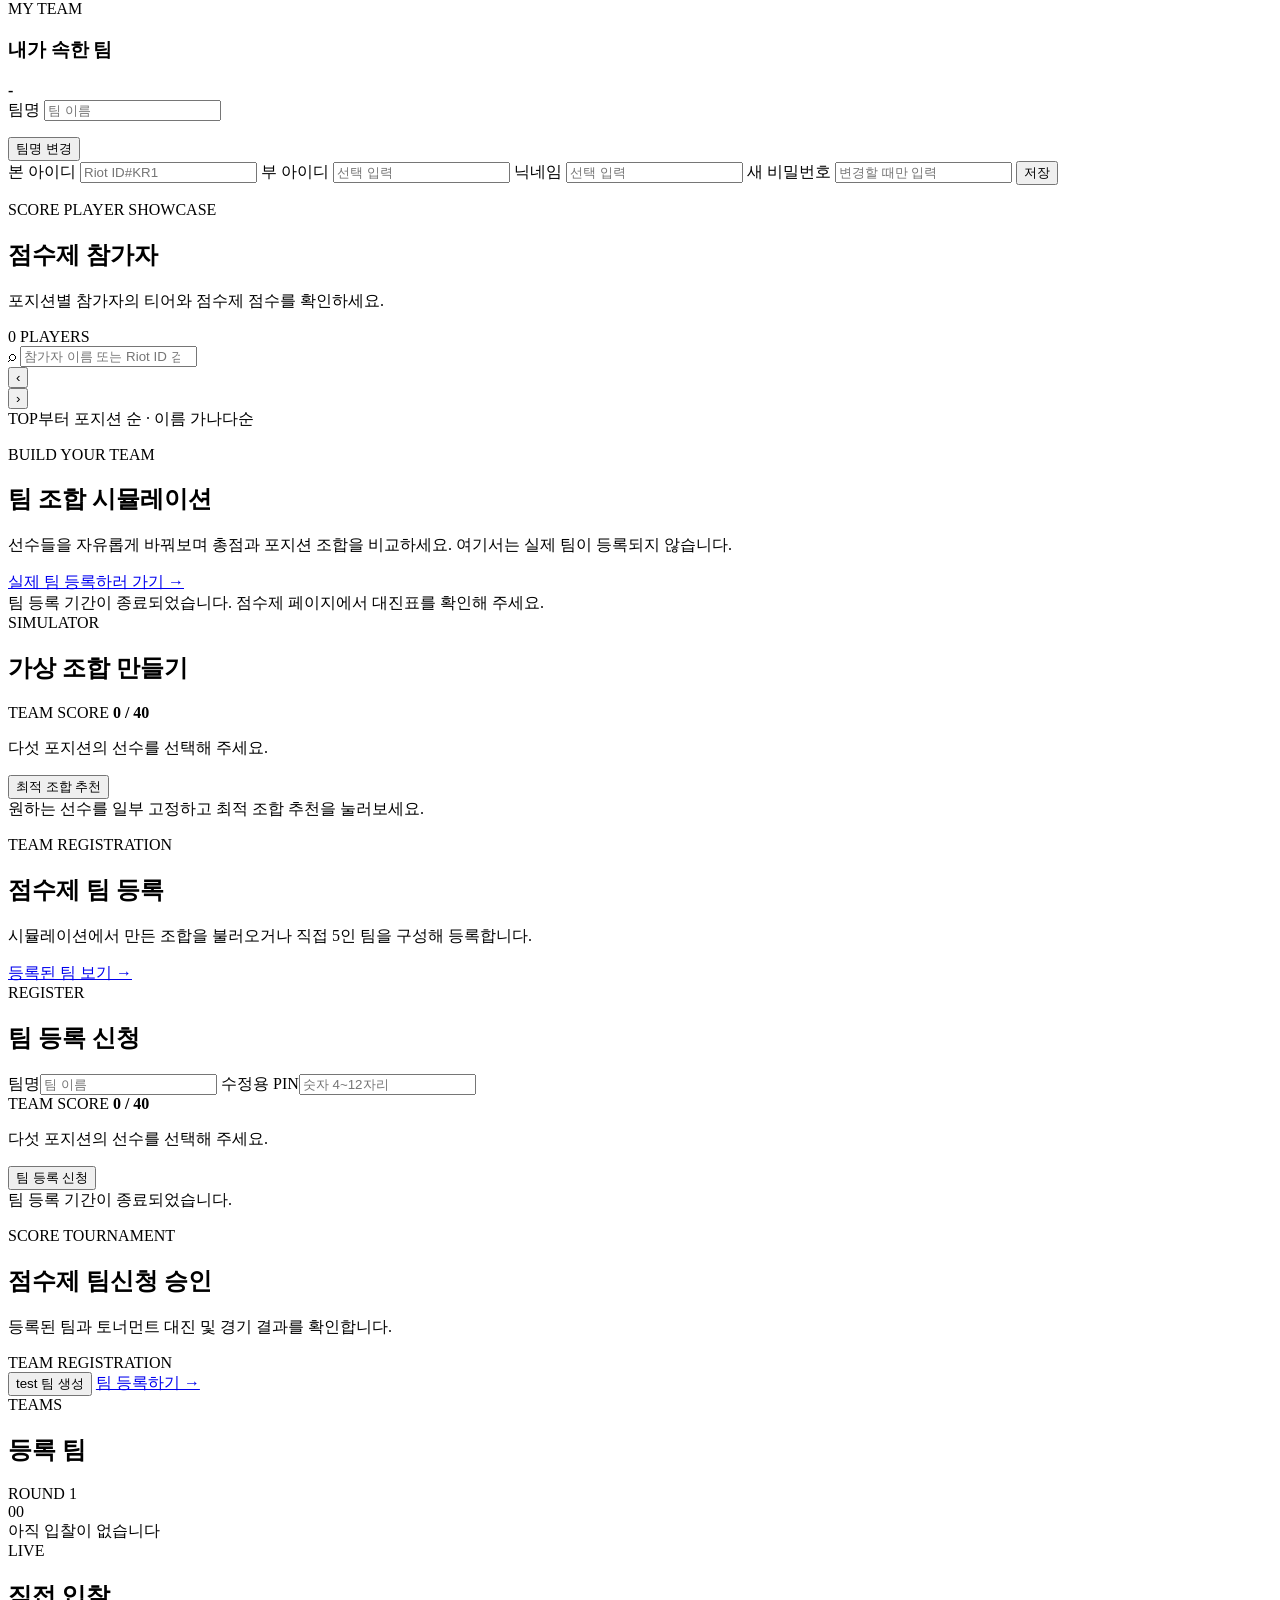
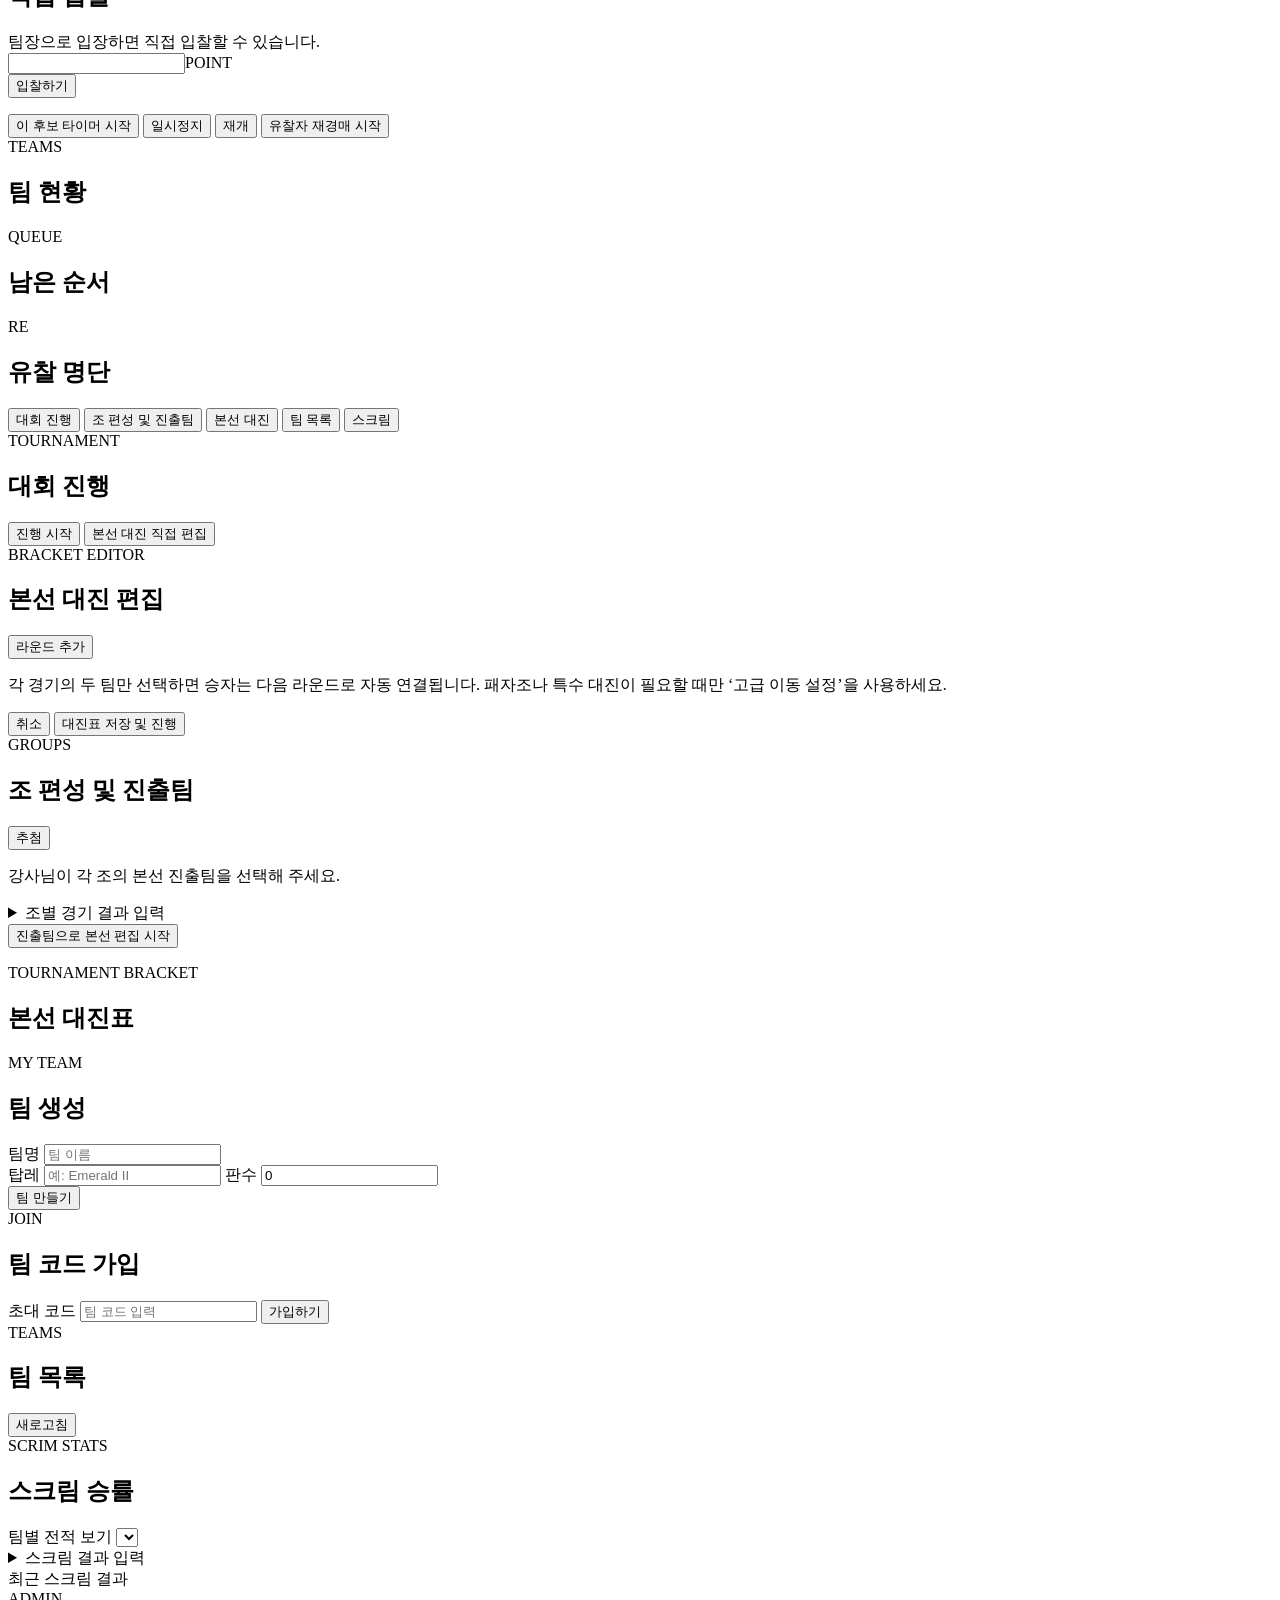
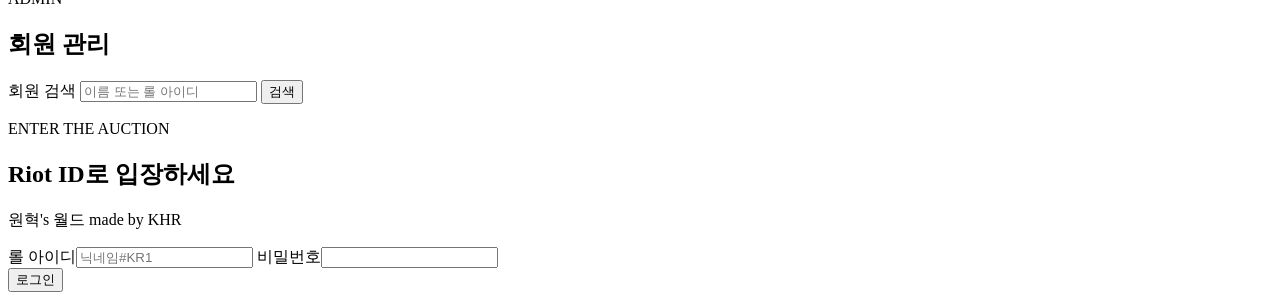
==== commit 37ec1b4b: "오늘 수정" ====
--- a/app/static/index.html
+++ b/app/static/index.html
@@ -641,26 +641,25 @@
             <details id="group-result-entry" class="group-result-entry">
               <summary>조별 경기 결과 입력</summary>
               <form id="group-result-form" class="scrim-form result-form">
+                <label>조 선택
+                  <select name="group_index" required></select>
+                </label>
                 <label>날짜
                   <input name="match_date" type="date" required />
                 </label>
-                <label>경기 방식
-                  <select name="best_of" required>
-                    <option value="2">2경기 세트</option>
-                    <option value="3">BO3</option>
-                  </select>
-                </label>
+                <input name="best_of" type="hidden" value="3" />
+                <div class="scrim-format-note official-format-title">공식 조별 경기 · BO3</div>
                 <label>팀 A
                   <select name="team_a_id" required></select>
                 </label>
                 <label>팀 A 점수
-                  <input name="team_a_score" type="number" min="0" max="2" value="1" required />
+                  <input name="team_a_score" type="number" min="0" max="2" value="2" required />
                 </label>
                 <label>팀 B
                   <select name="team_b_id" required></select>
                 </label>
                 <label>팀 B 점수
-                  <input name="team_b_score" type="number" min="0" max="2" value="1" required />
+                  <input name="team_b_score" type="number" min="0" max="2" value="0" required />
                 </label>
                 <label>메모
                   <input name="memo" maxlength="500" placeholder="선택 입력" />
@@ -730,6 +729,9 @@
           <div class="panel-title row">
             <div><span>SCRIM STATS</span><h2>스크림 승률</h2></div>
           </div>
+          <label class="scrim-team-page-picker">팀별 전적 보기
+            <select id="scrim-team-page-select" aria-label="스크림 팀 선택"></select>
+          </label>
           <div id="scrim-winrate-list" class="scrim-winrate-list"></div>
           <details id="scrim-result-entry" class="scrim-result-entry">
             <summary>스크림 결과 입력</summary>
@@ -768,8 +770,10 @@
               참가 팀원 또는 강사님만 결과를 등록할 수 있습니다.
             </div>
           </details>
-          <div id="scrim-history-title" class="scrim-history-title">최근 스크림 결과</div>
-          <div id="scrim-result-list" class="team-list"></div>
+          <section id="scrim-recent-results">
+            <div id="scrim-history-title" class="scrim-history-title">최근 스크림 결과</div>
+            <div id="scrim-result-list" class="team-list"></div>
+          </section>
         </aside>
 
         <aside id="scrim-admin-panel-legacy" class="panel admin-panel hidden">
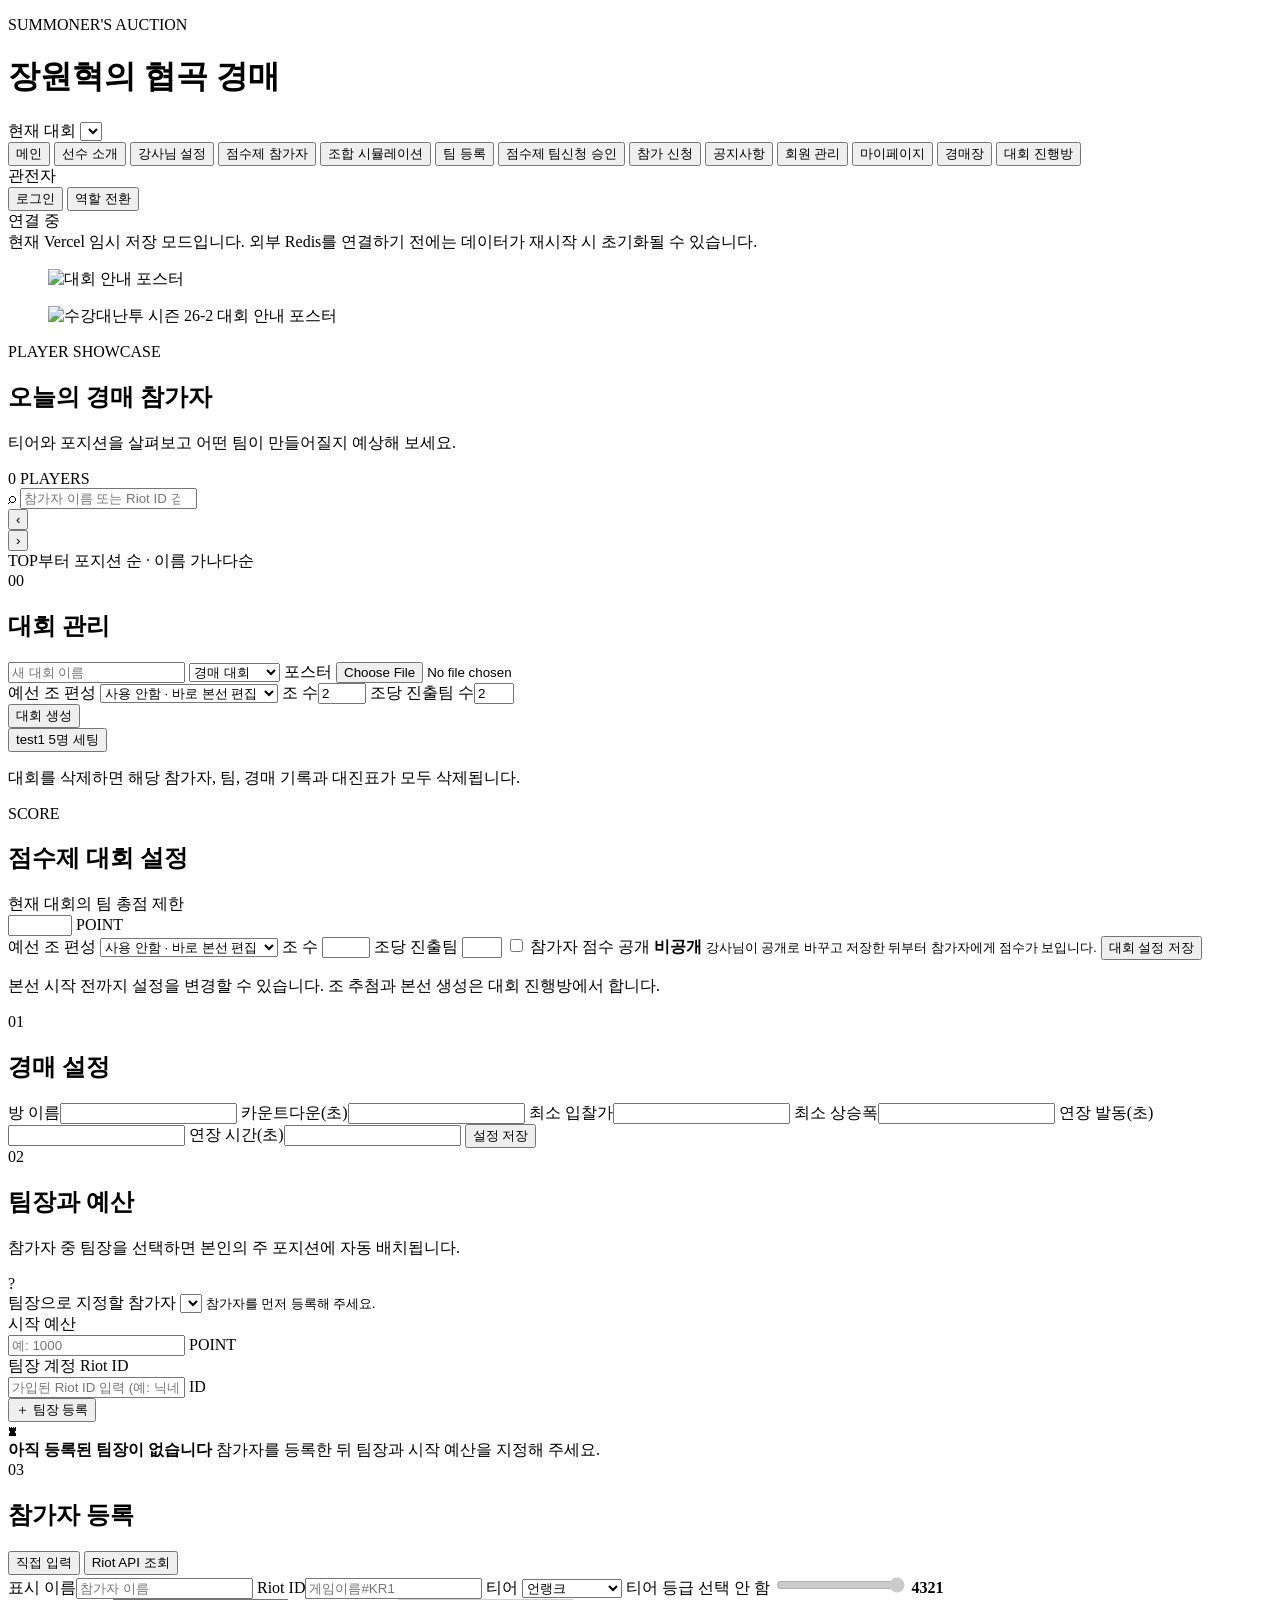
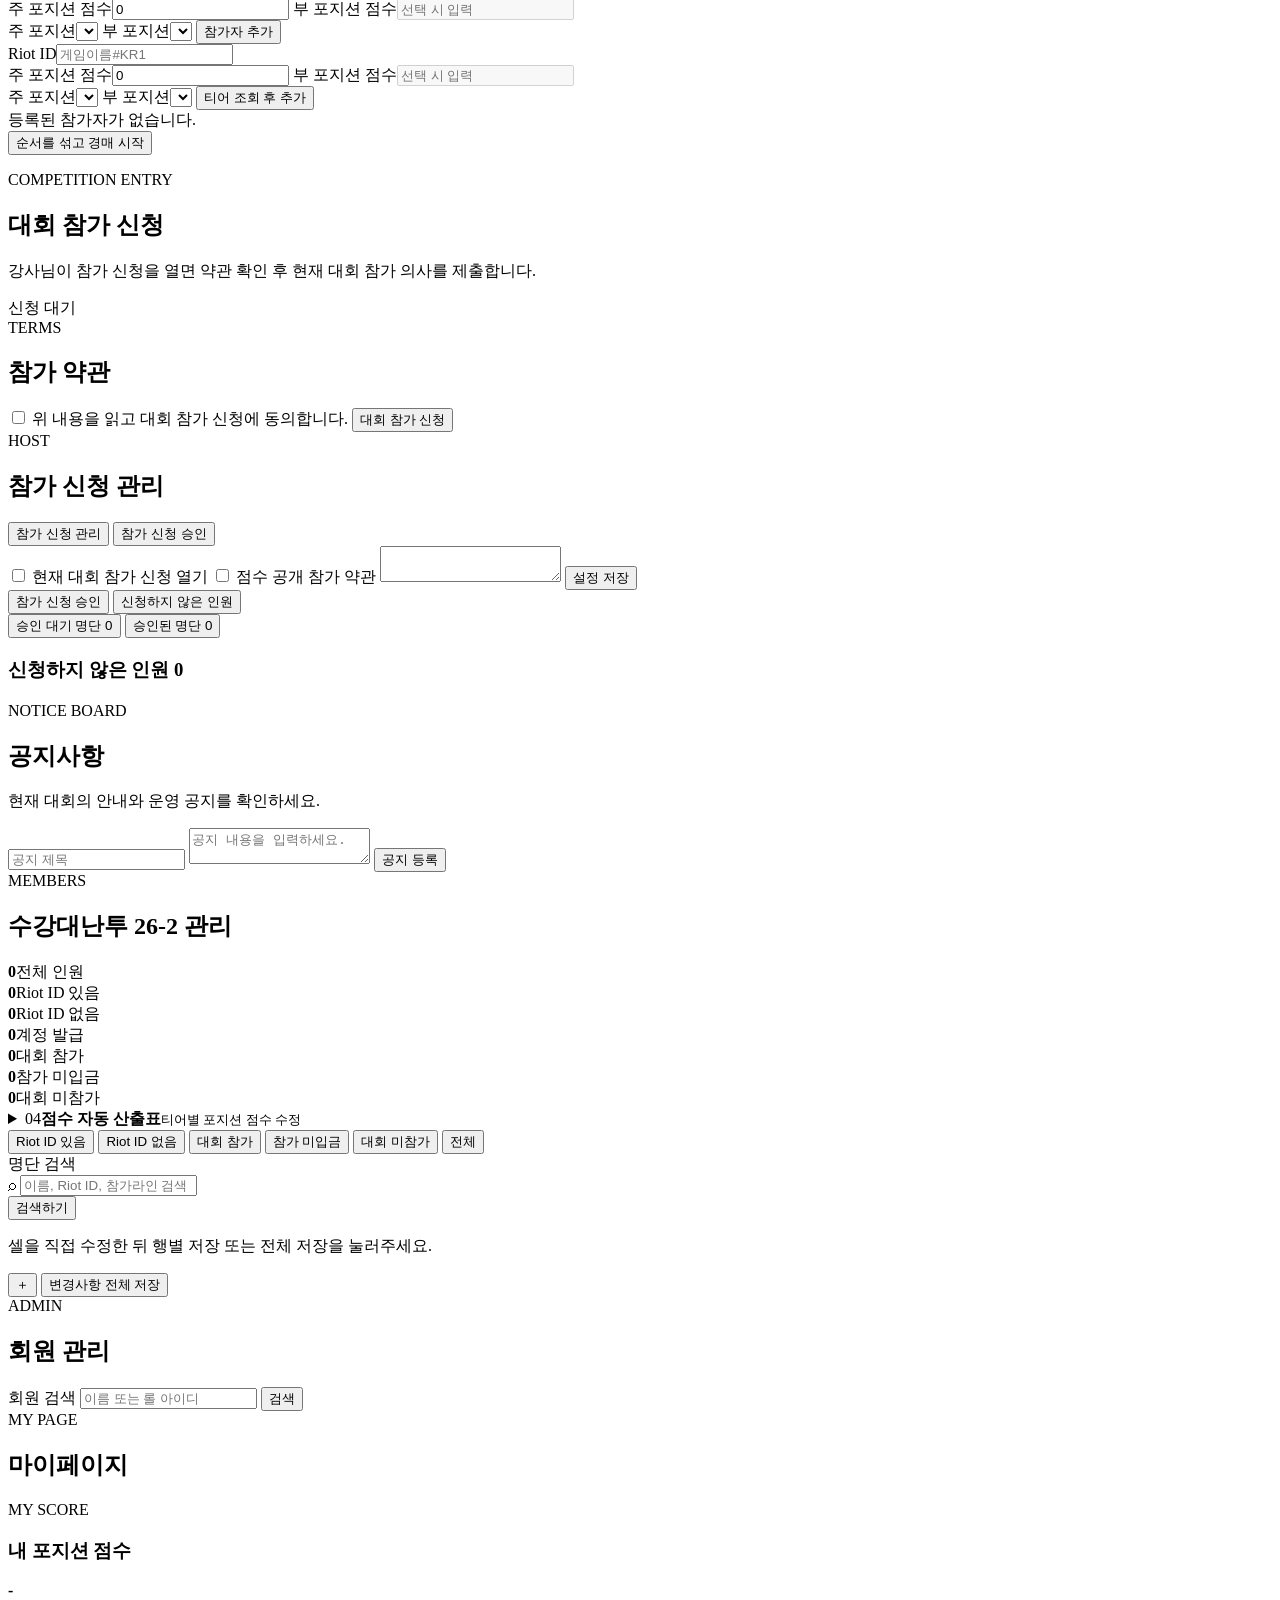
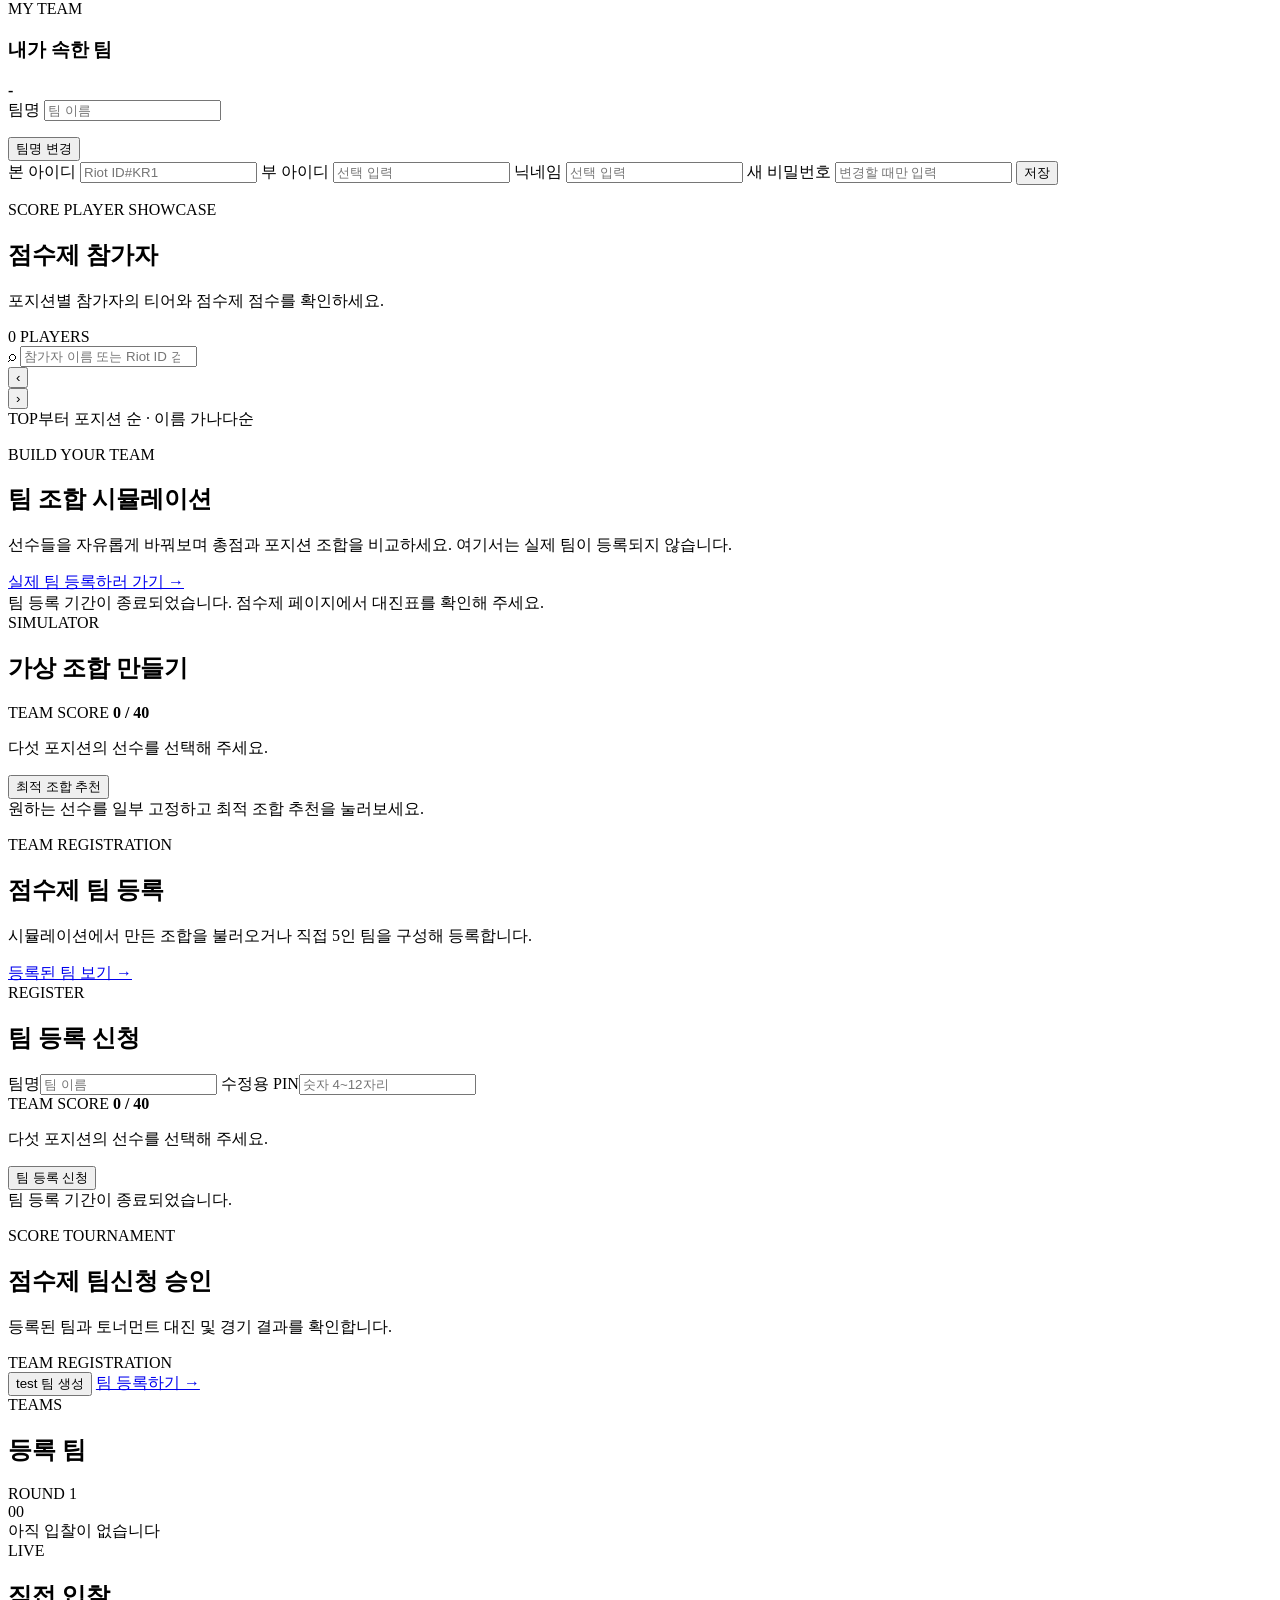
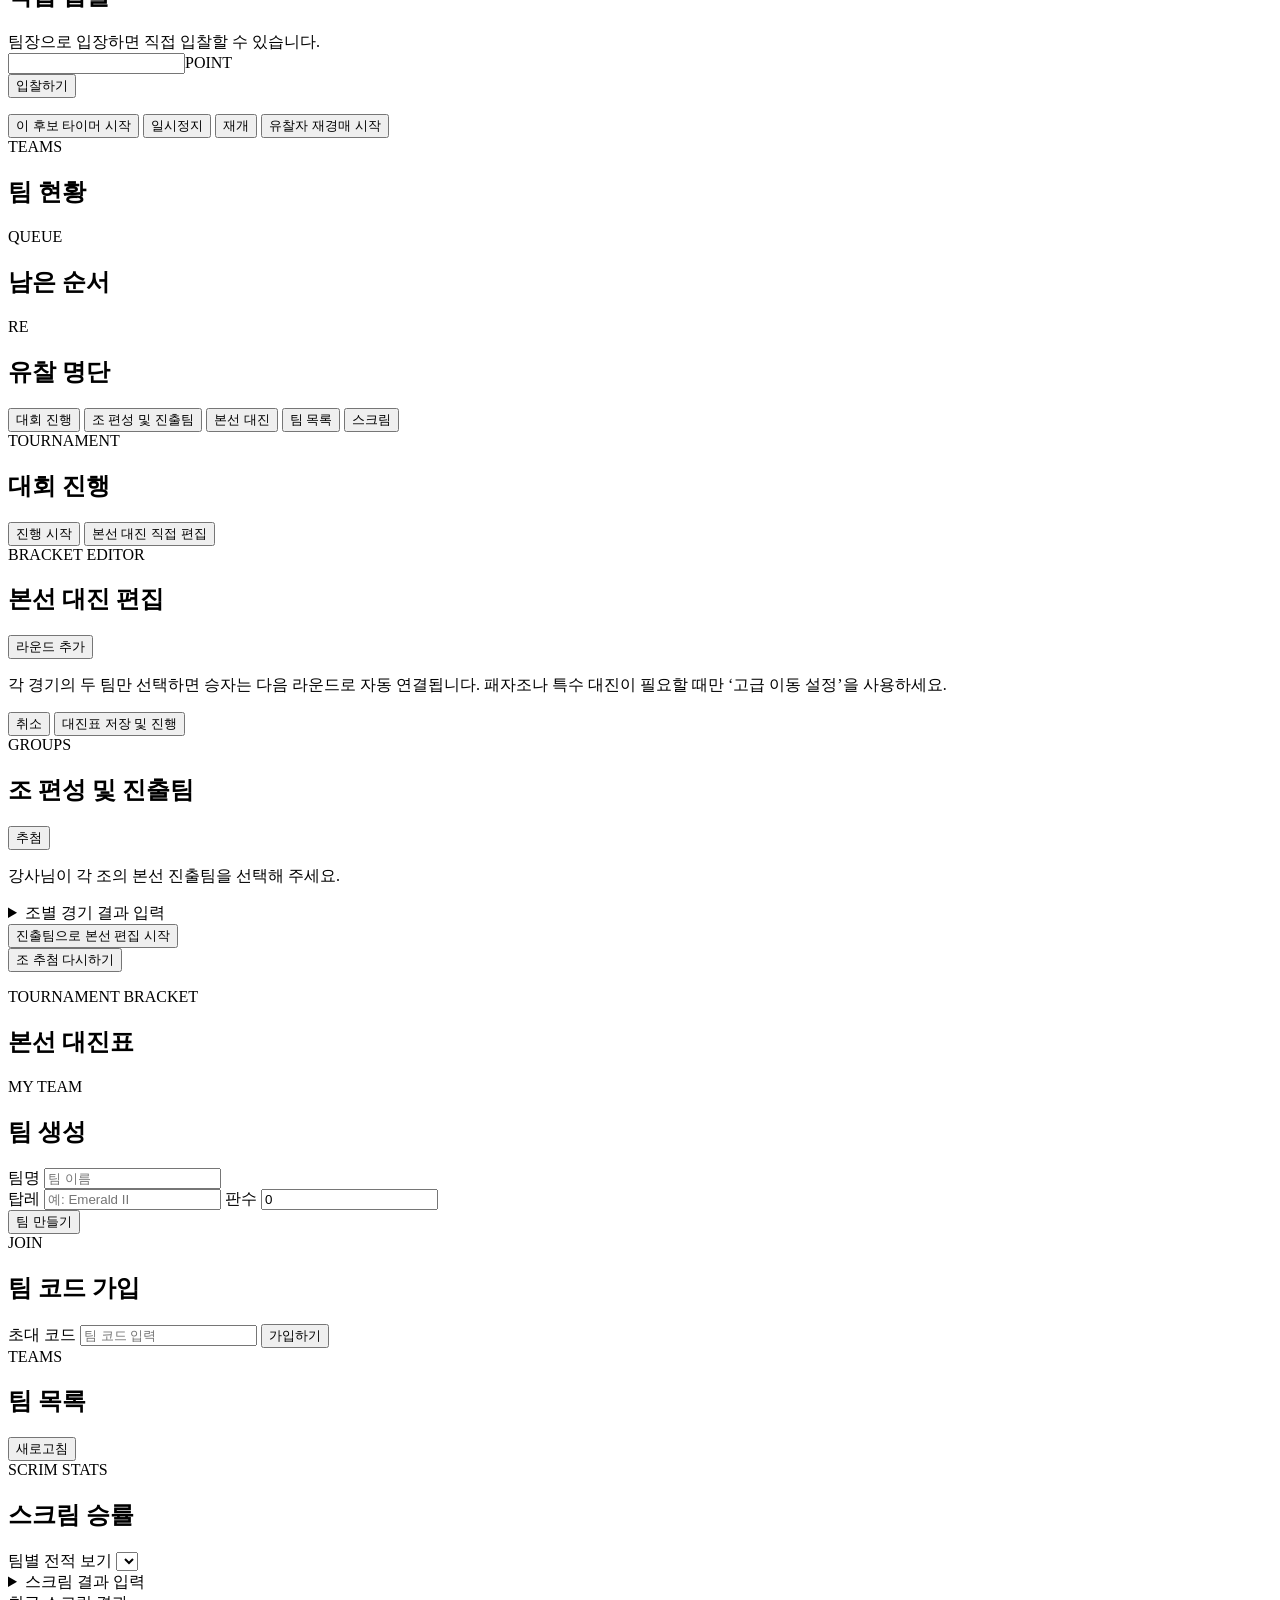
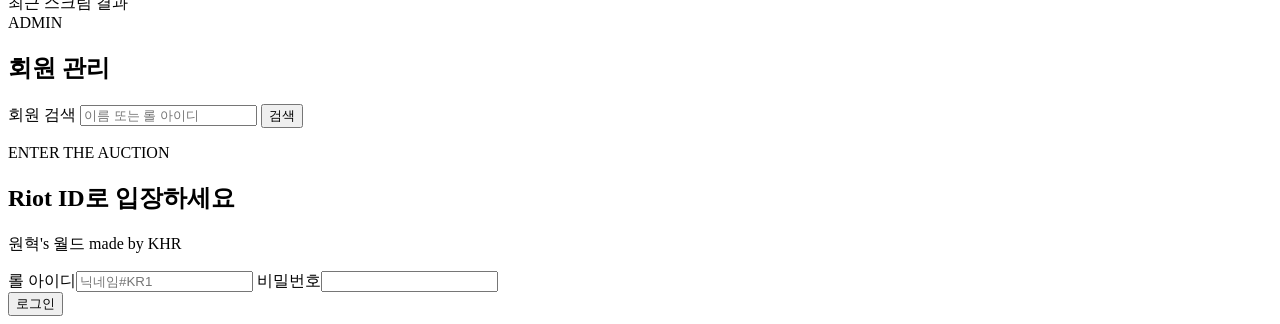
==== commit 8c9716a5: "feat: allow tournament group redraws" ====
--- a/app/static/index.html
+++ b/app/static/index.html
@@ -670,6 +670,9 @@
               </form>
             </details>
             <button id="start-group-knockout-button" class="accent hidden" type="button">진출팀으로 본선 편집 시작</button>
+            <div class="group-redraw-admin">
+              <button id="redraw-groups-button" class="ghost hidden" type="button">조 추첨 다시하기</button>
+            </div>
           </article>
           <article id="tournament-bracket-section" class="panel wide tournament-bracket-section hidden scrim-tab-panel" data-scrim-tab-panel="bracket">
             <div class="bracket-header">
@@ -677,6 +680,7 @@
               <div id="tournament-champion" class="tournament-champion"></div>
             </div>
             <div id="tournament-bracket" class="tournament-bracket"></div>
+            <div id="tournament-winner-showcase" class="tournament-winner-showcase hidden"></div>
           </article>
           <article class="panel legacy-team-tool">
             <div class="panel-title">
@@ -742,6 +746,7 @@
               </label>
               <label>경기 방식
                 <select name="best_of" required>
+                  <option value="1">1경기 세트</option>
                   <option value="2">2경기 세트</option>
                   <option value="3">BO3</option>
                 </select>
@@ -756,7 +761,7 @@
                 <select name="team_b_id" required></select>
               </label>
               <label>팀 B 세트
-                <input name="team_b_score" type="number" min="0" max="2" value="1" required />
+                <input name="team_b_score" type="number" min="0" max="2" value="0" required />
               </label>
               <label>메모
                 <input name="memo" maxlength="500" placeholder="선택 입력" />
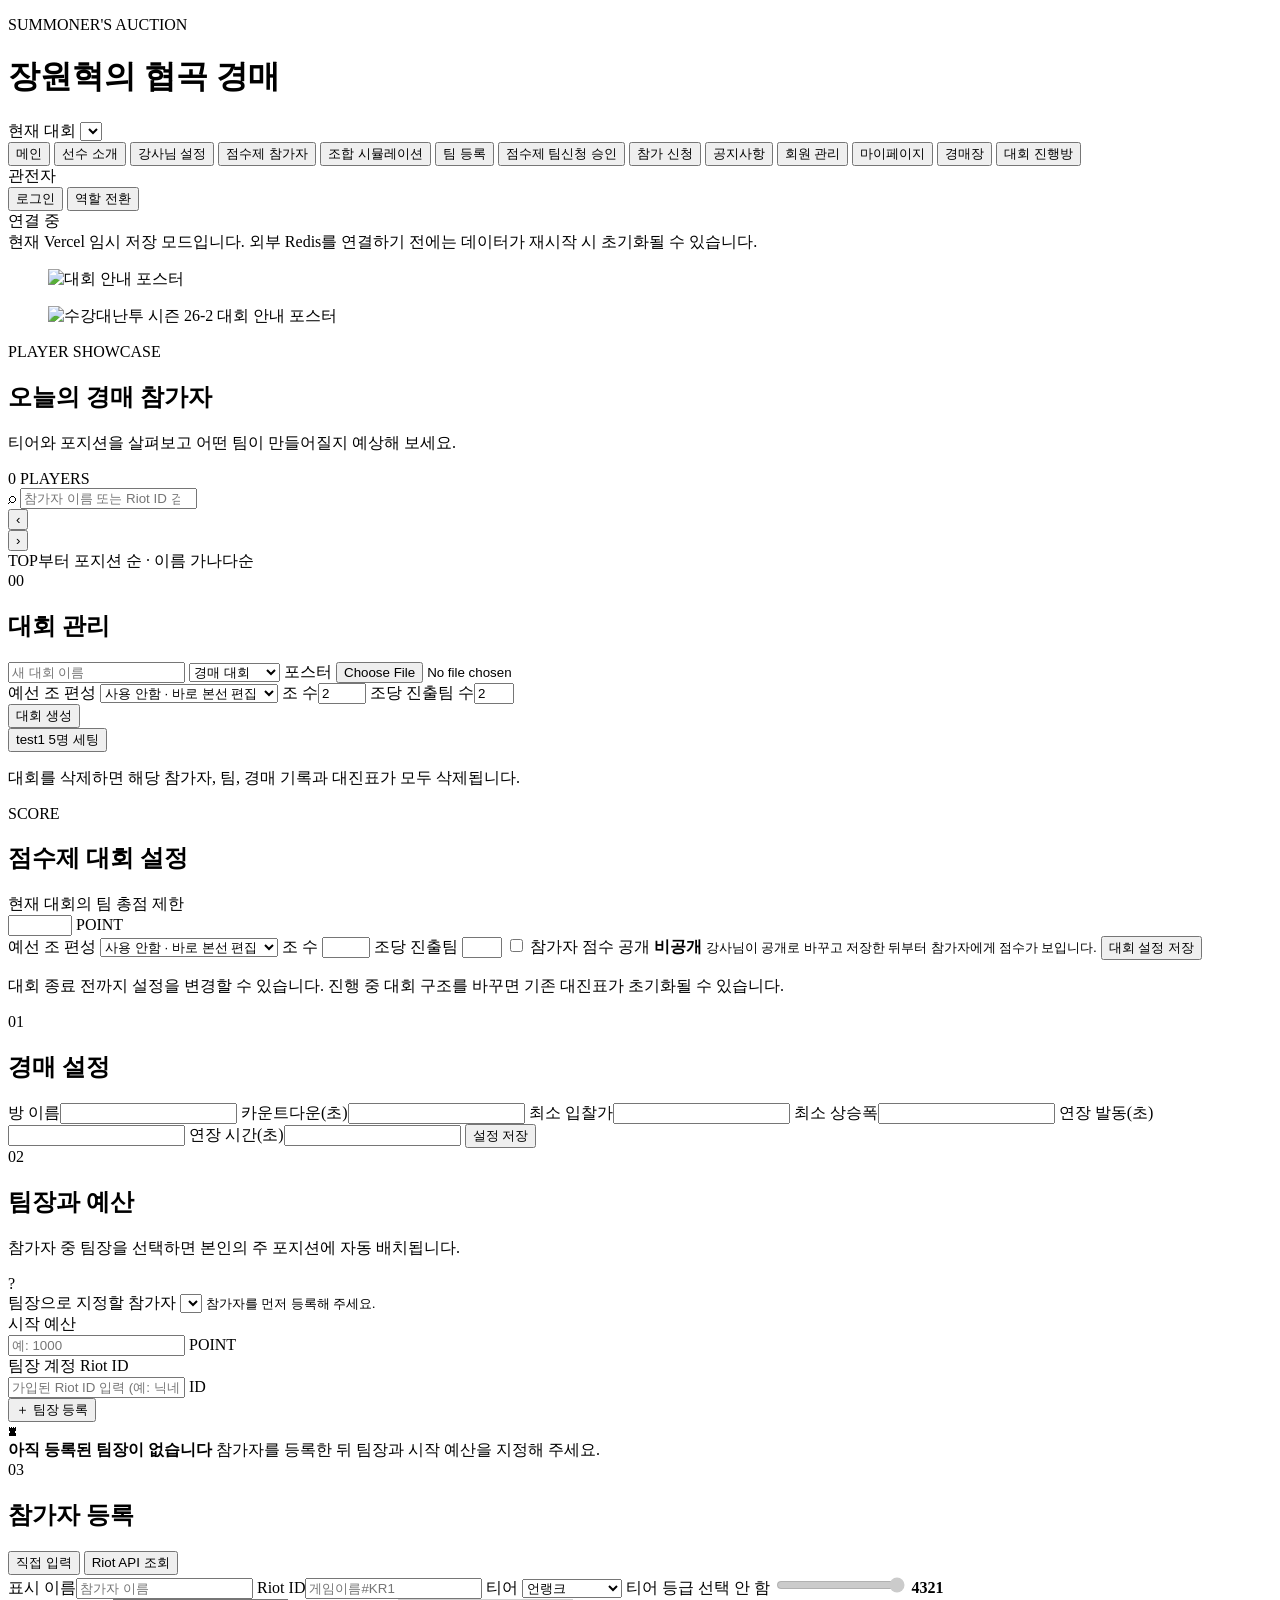
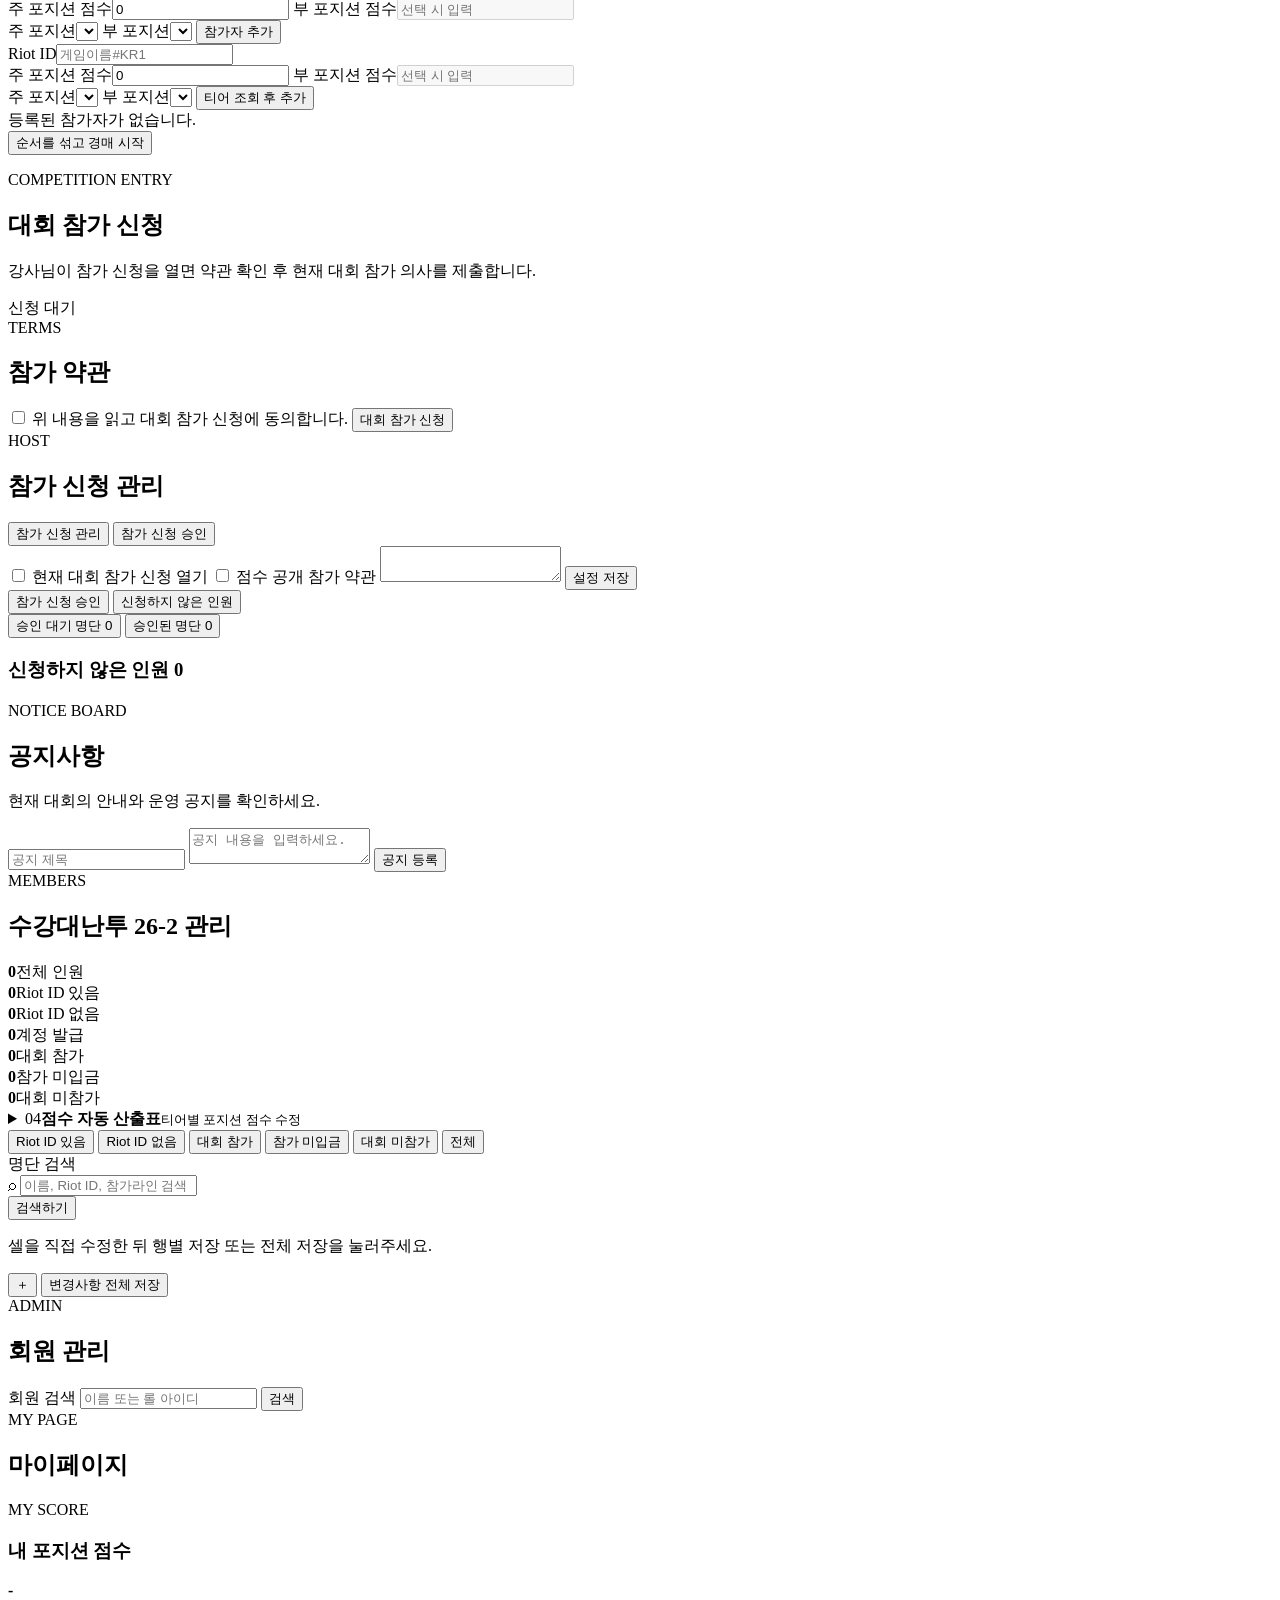
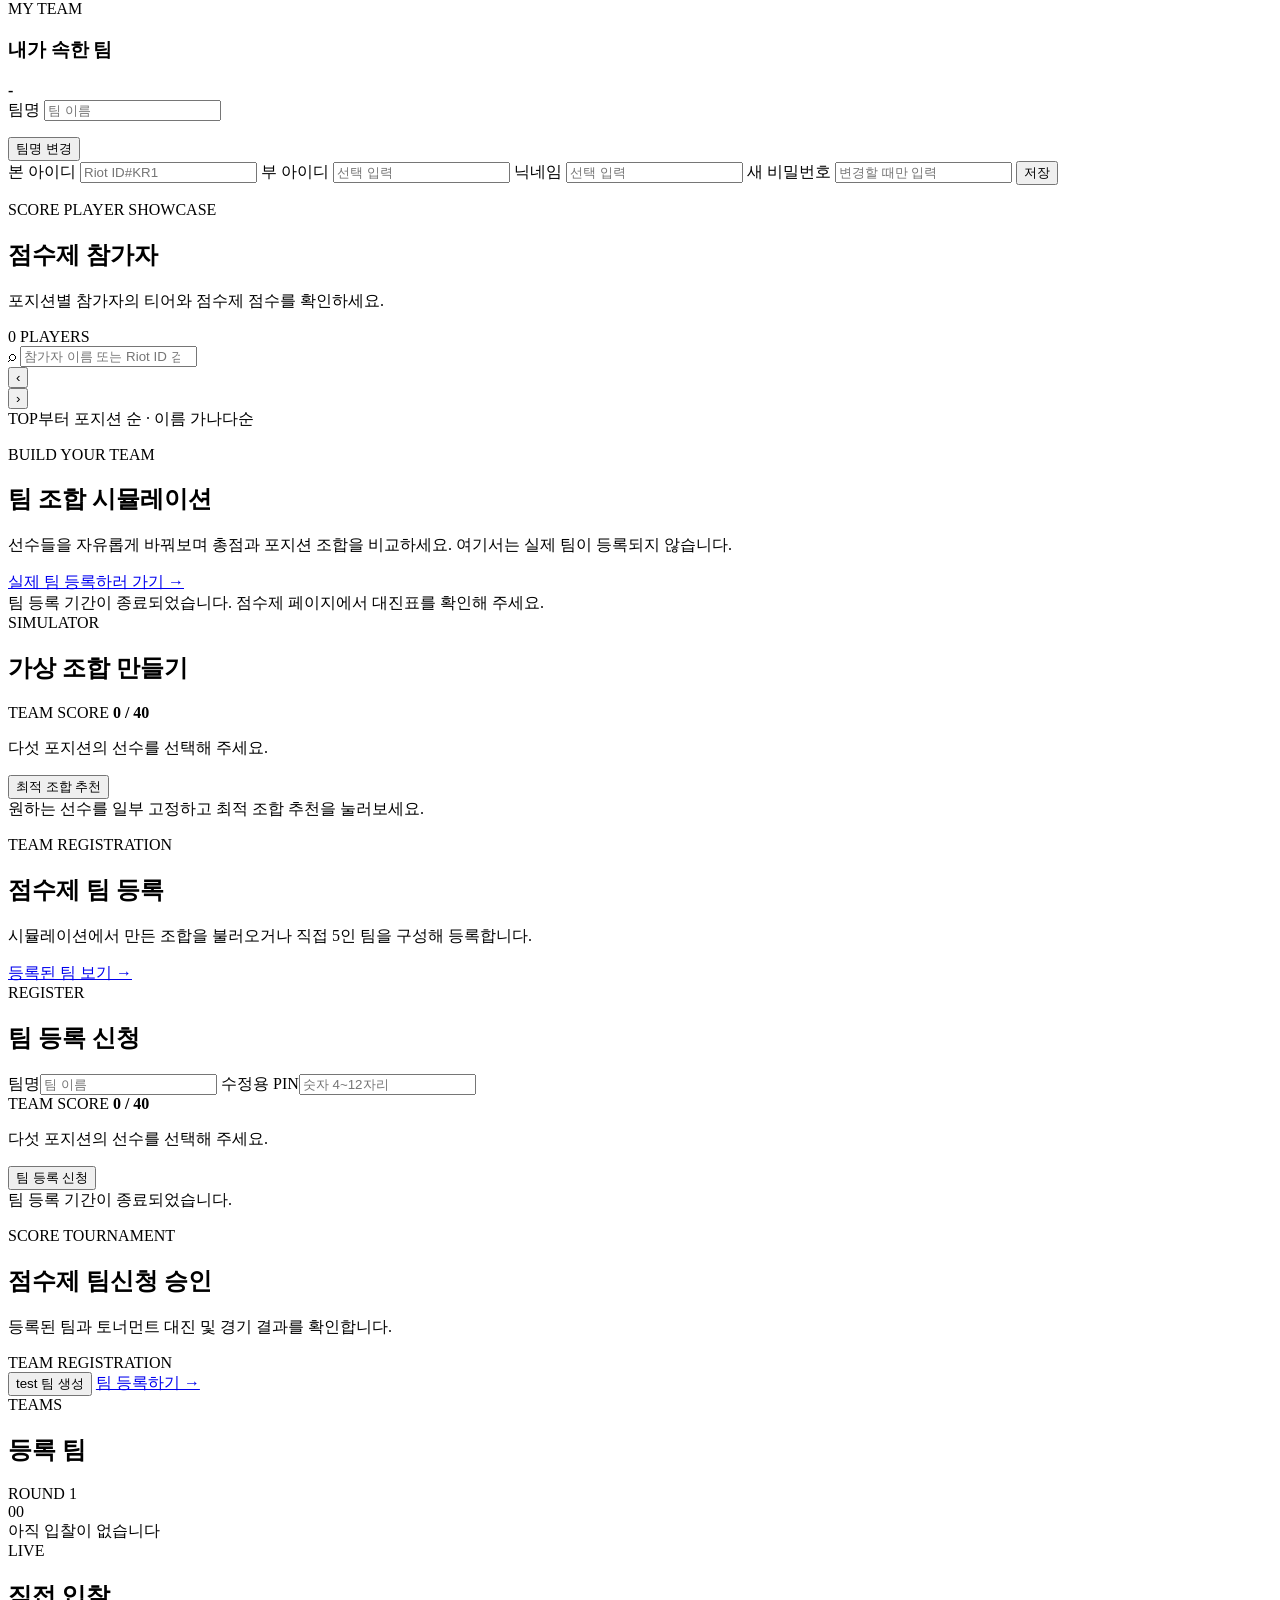
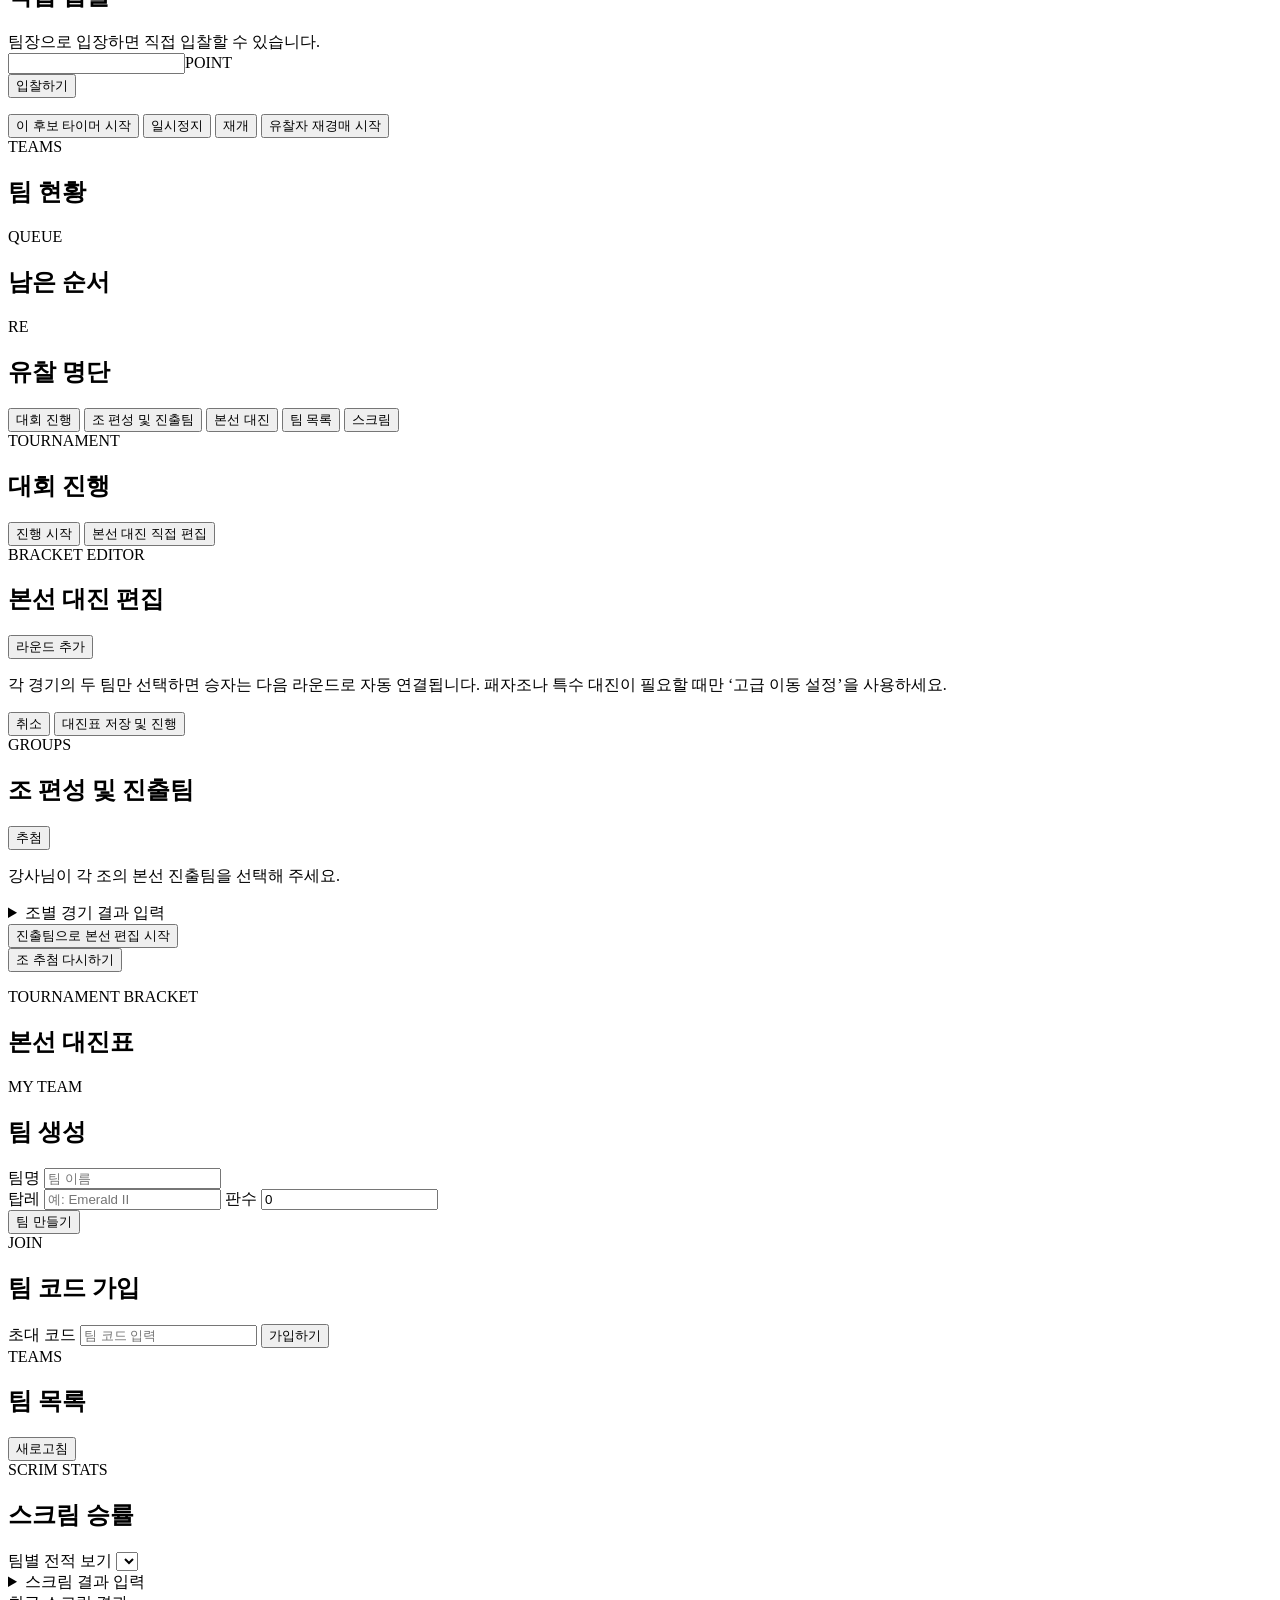
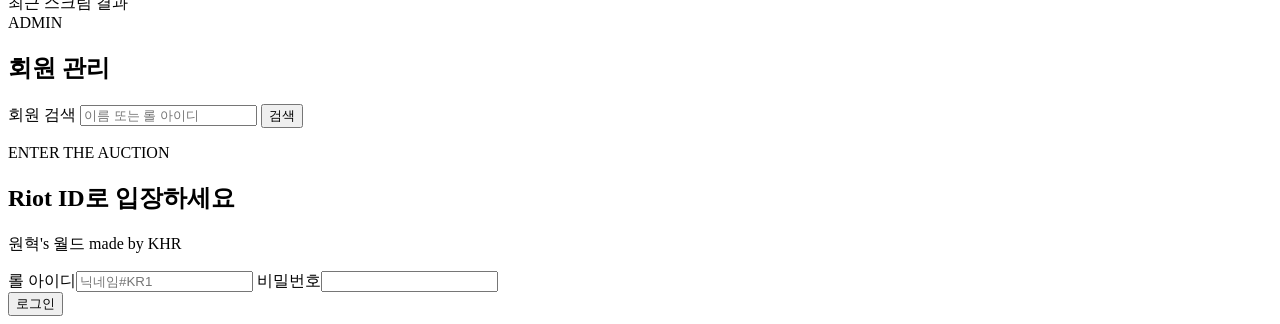
==== commit 0507c43e: "fix: allow tournament settings during bracket stage" ====
--- a/app/static/index.html
+++ b/app/static/index.html
@@ -140,7 +140,7 @@
             </label>
             <button id="save-tournament-settings" class="primary" type="submit">대회 설정 저장</button>
           </form>
-          <p class="security-guide">본선 시작 전까지 설정을 변경할 수 있습니다. 조 추첨과 본선 생성은 대회 진행방에서 합니다.</p>
+          <p class="security-guide">대회 종료 전까지 설정을 변경할 수 있습니다. 진행 중 대회 구조를 바꾸면 기존 대진표가 초기화될 수 있습니다.</p>
         </article>
         <article class="panel settings-panel">
           <div class="panel-title"><span>01</span><h2>경매 설정</h2></div>
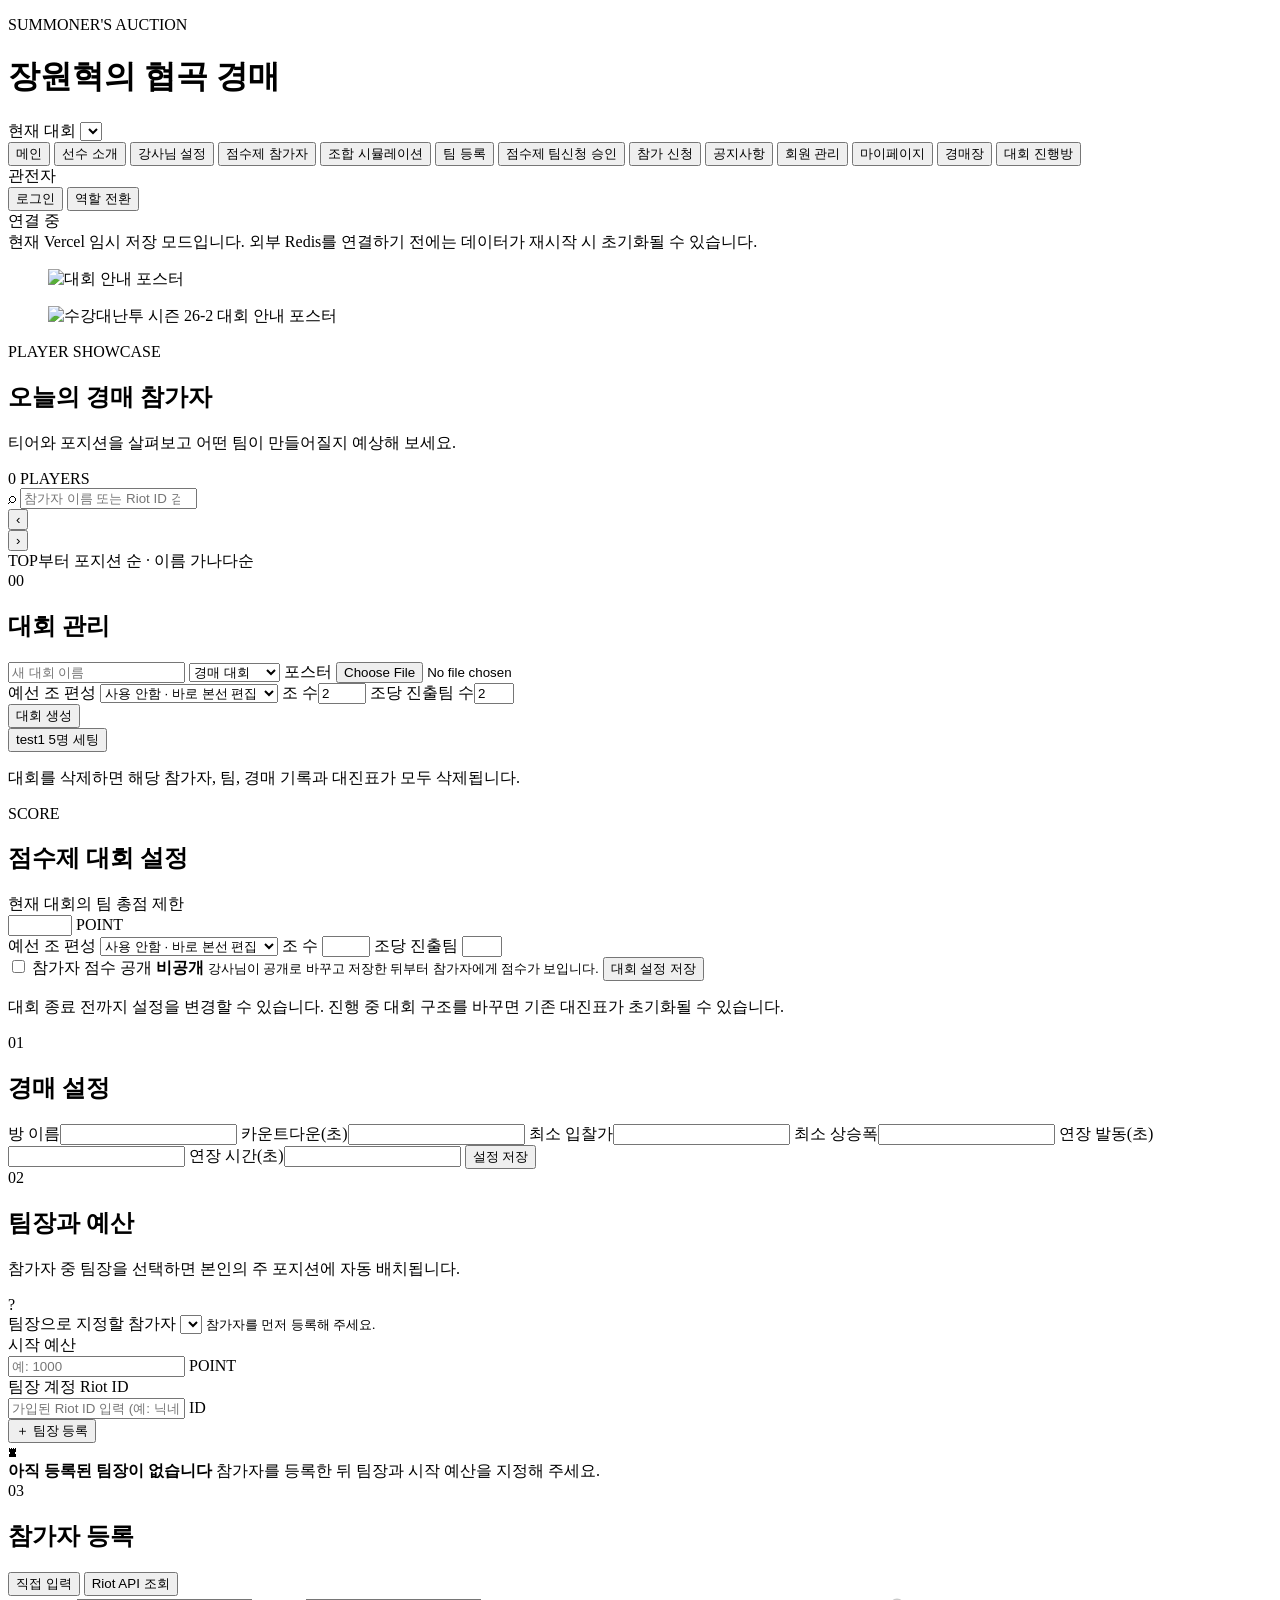
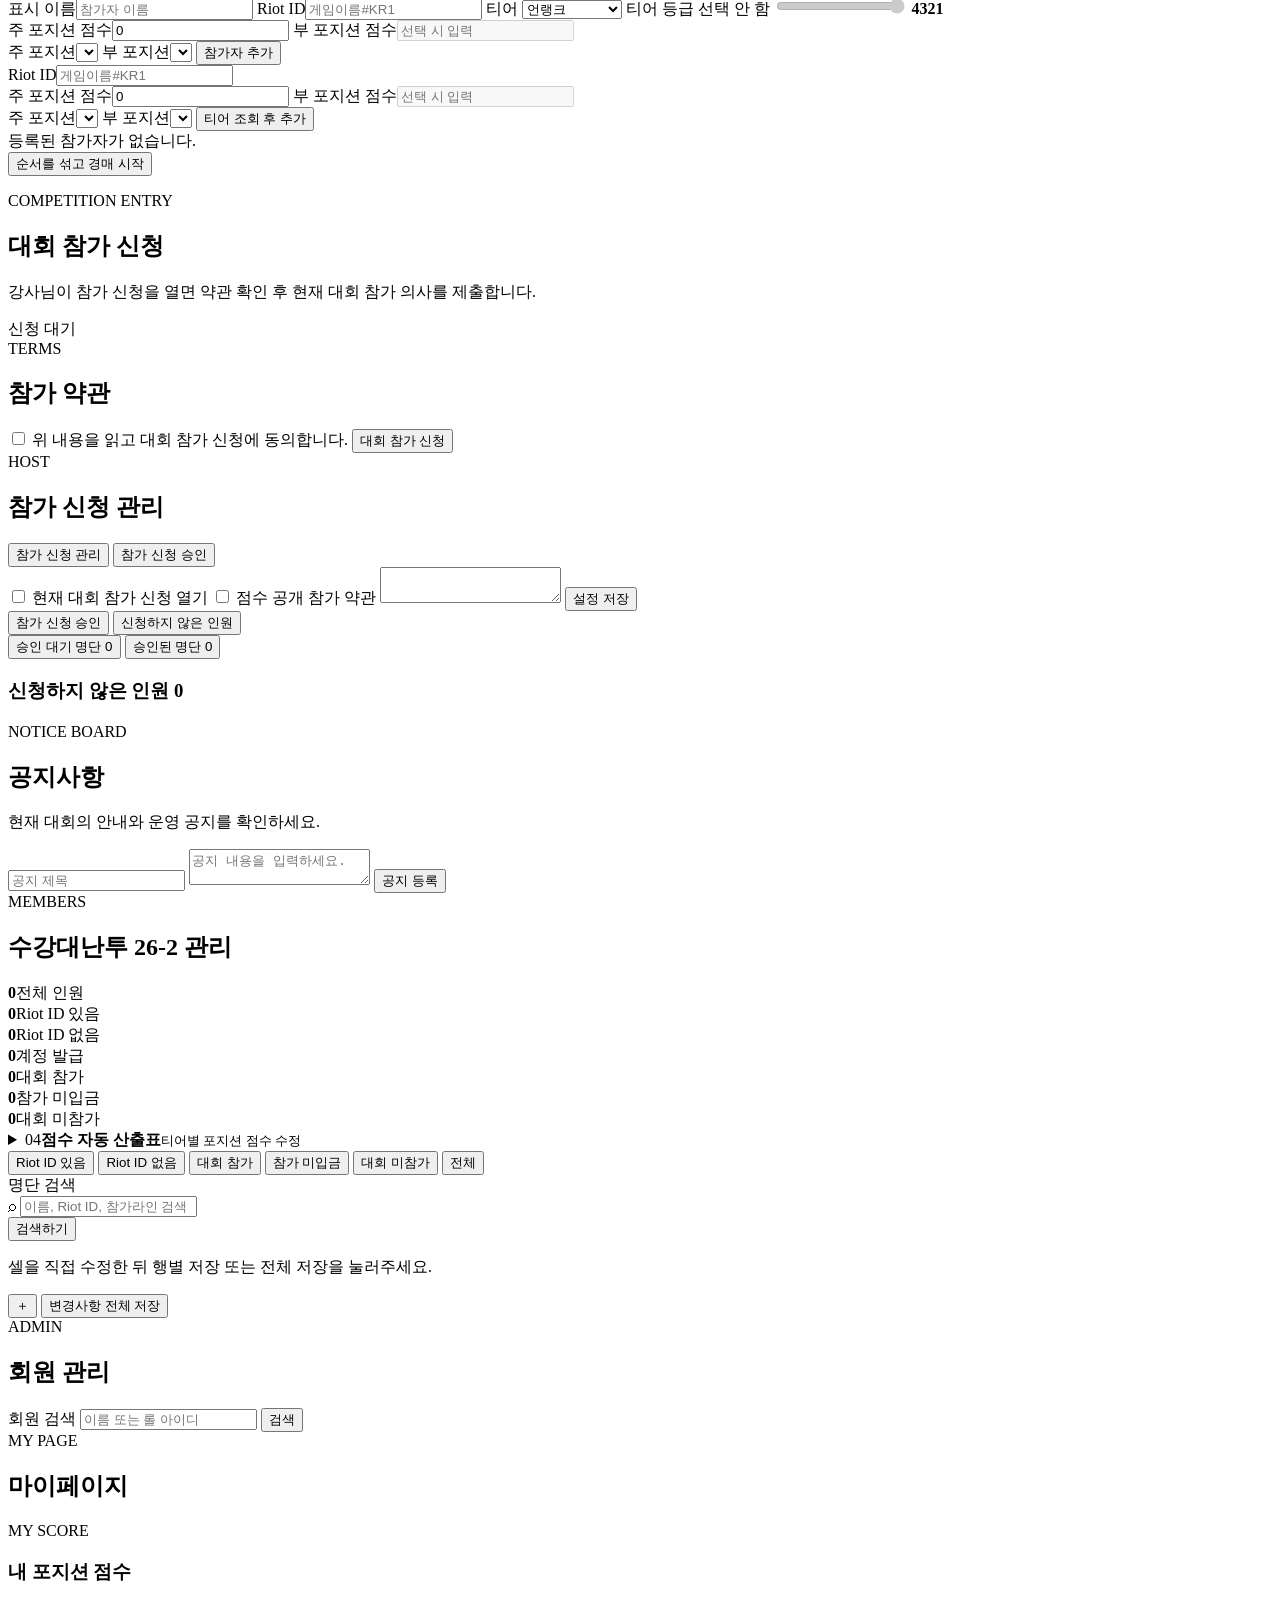
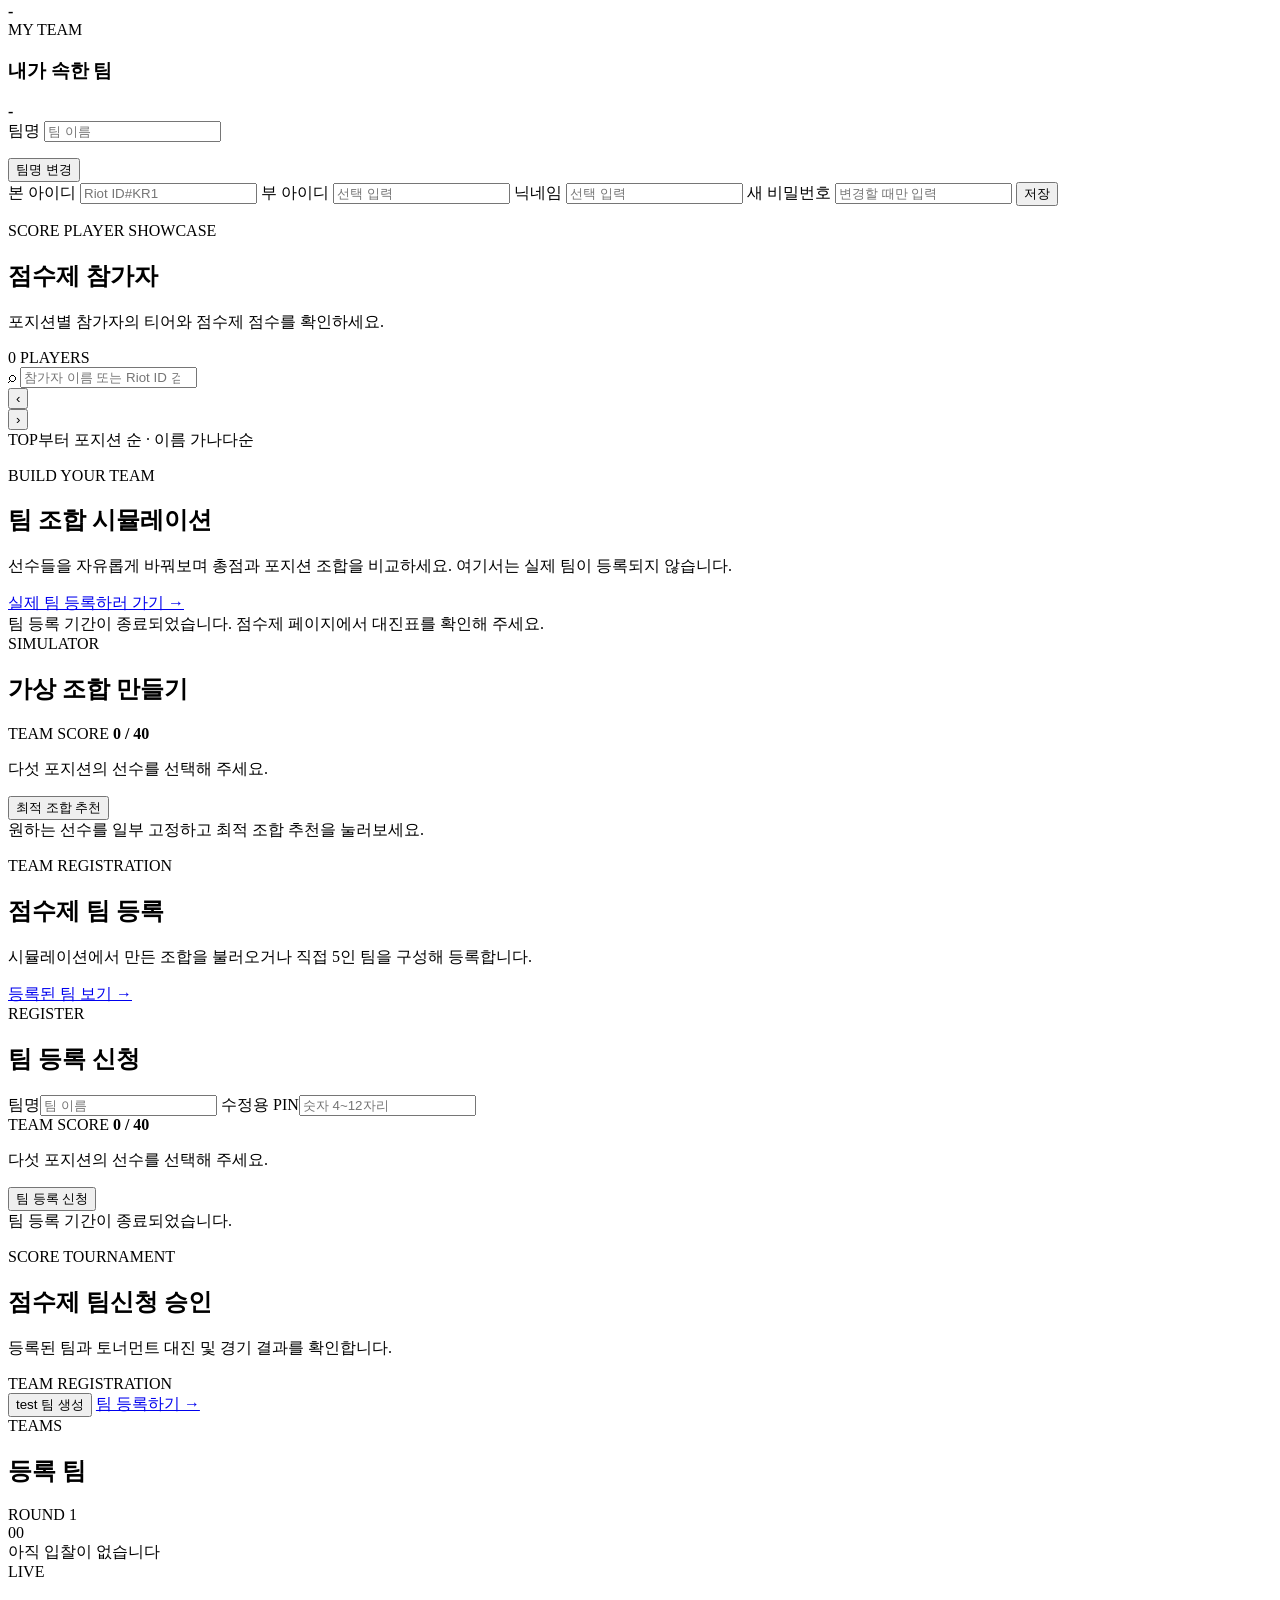
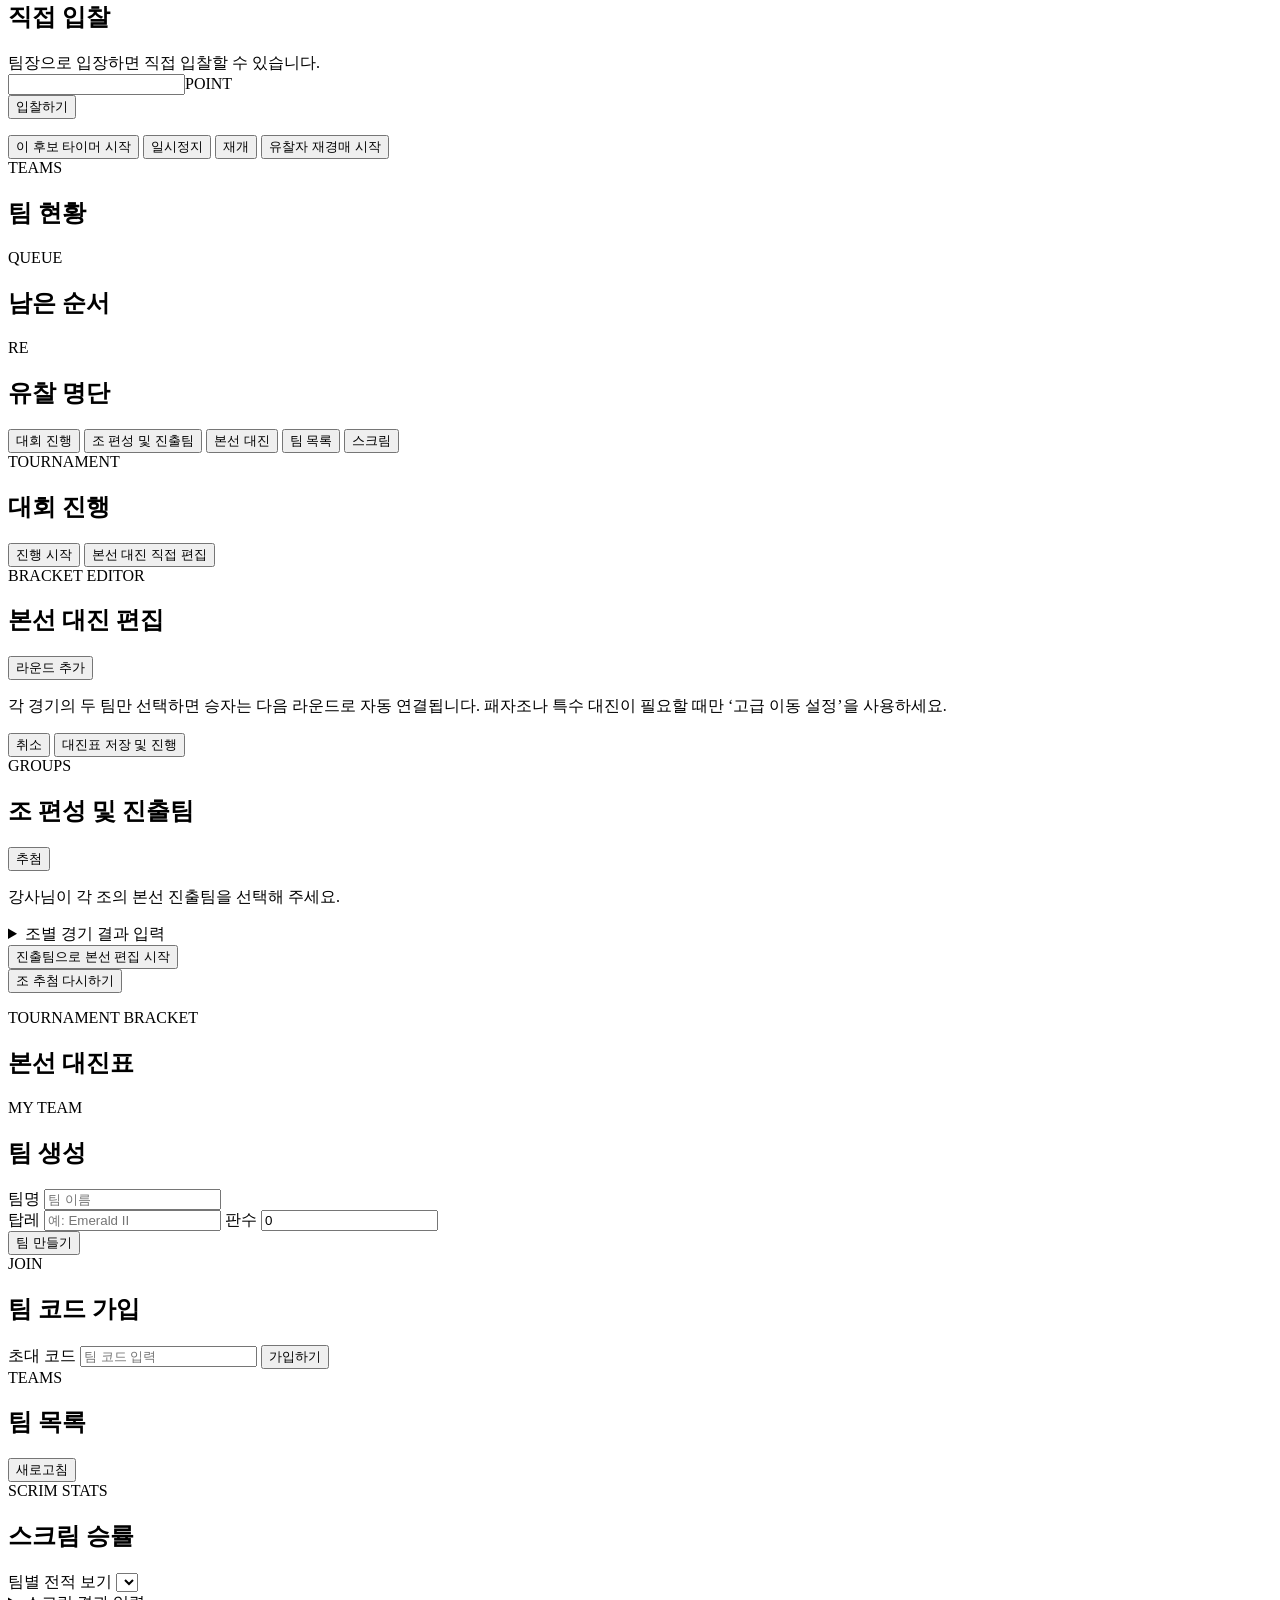
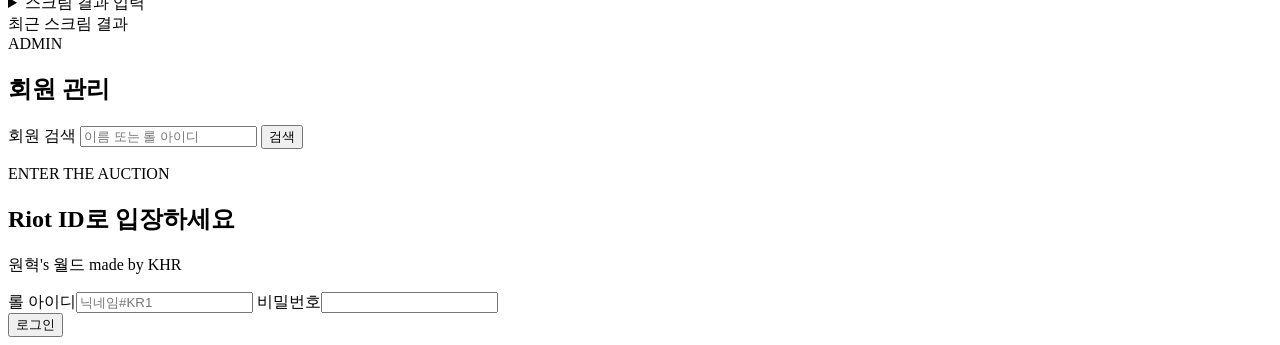
==== commit 26ae78e4: "부분 랜덤 조 추첨 기능 추가" ====
--- a/app/static/index.html
+++ b/app/static/index.html
@@ -132,6 +132,7 @@
             <label class="score-setting-field">조당 진출팀
               <input id="tournament-qualifiers-input" type="number" min="1" max="8" />
             </label>
+            <div id="tournament-group-assignment-settings" class="group-assignment-settings"></div>
             <label class="score-setting-field score-visibility-toggle">
               <input id="tournament-score-visible-input" type="checkbox" />
               <span class="field-caption">참가자 점수 공개</span>
